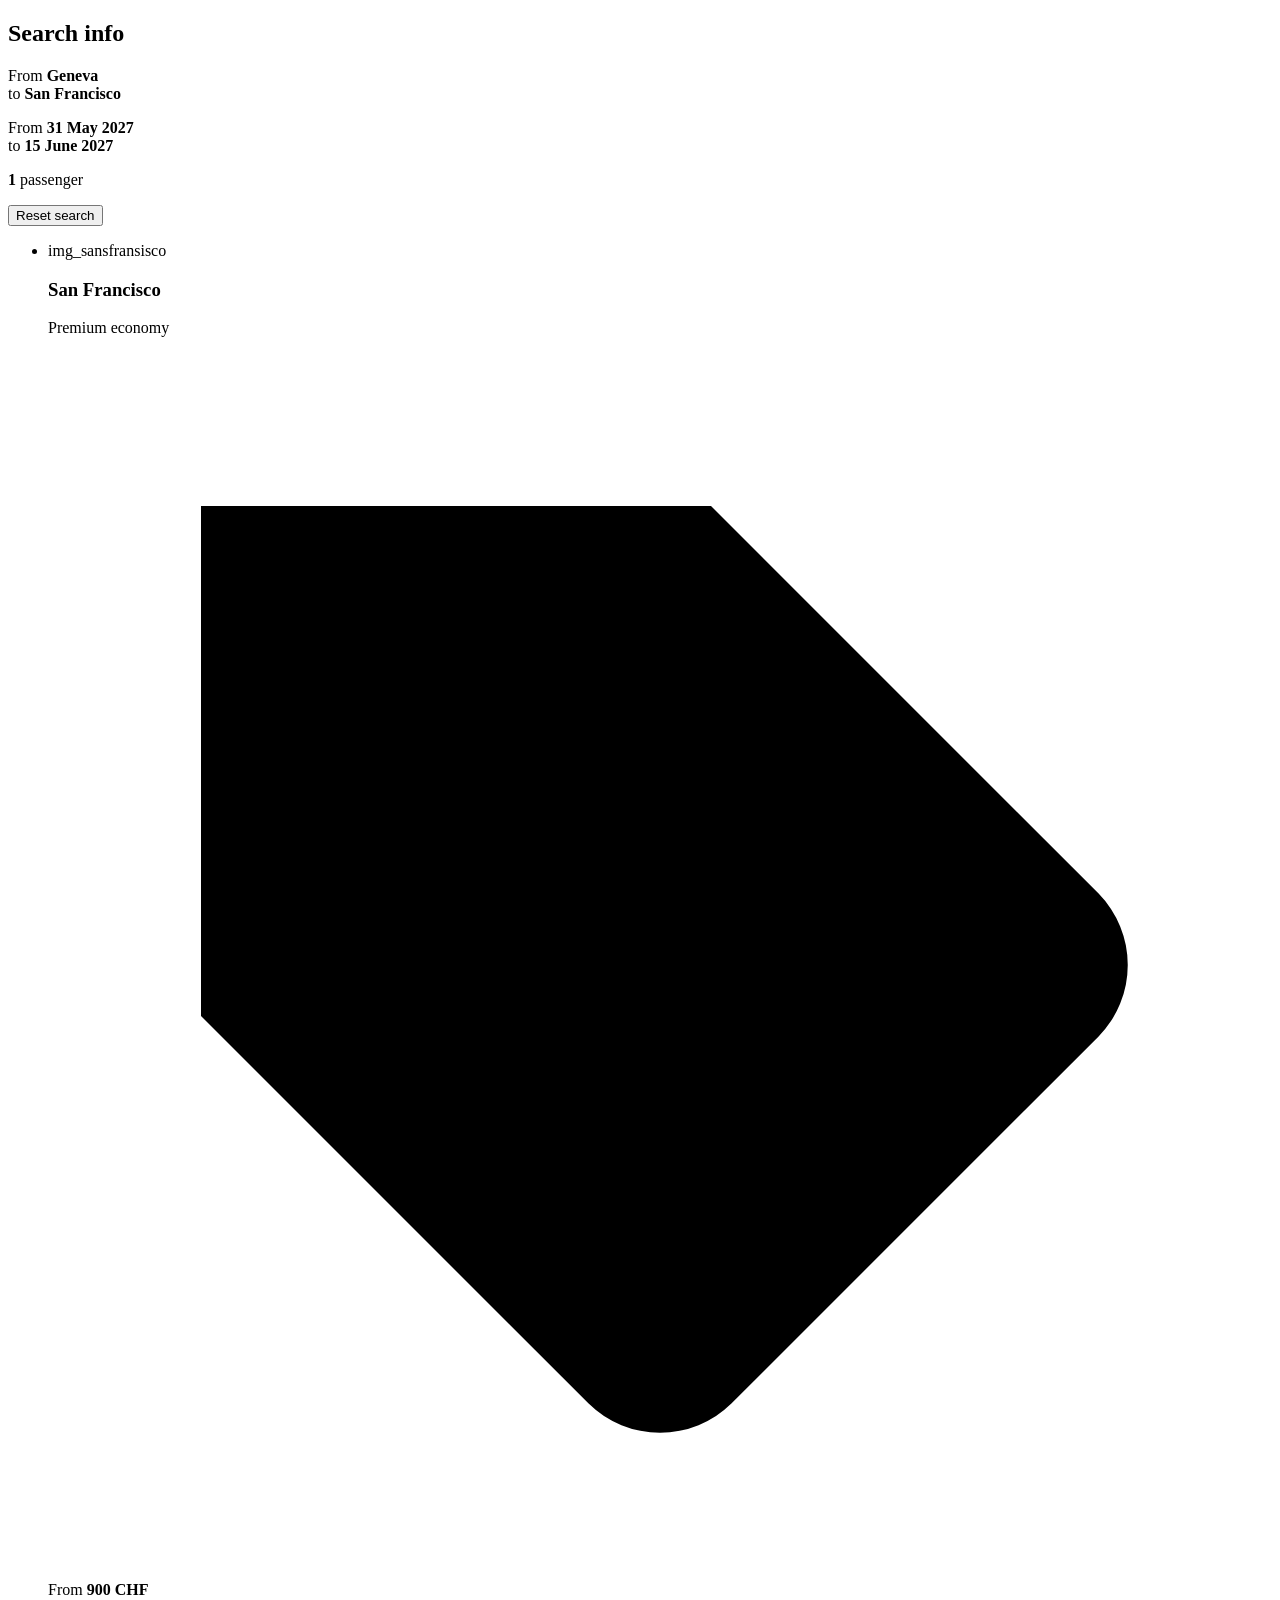
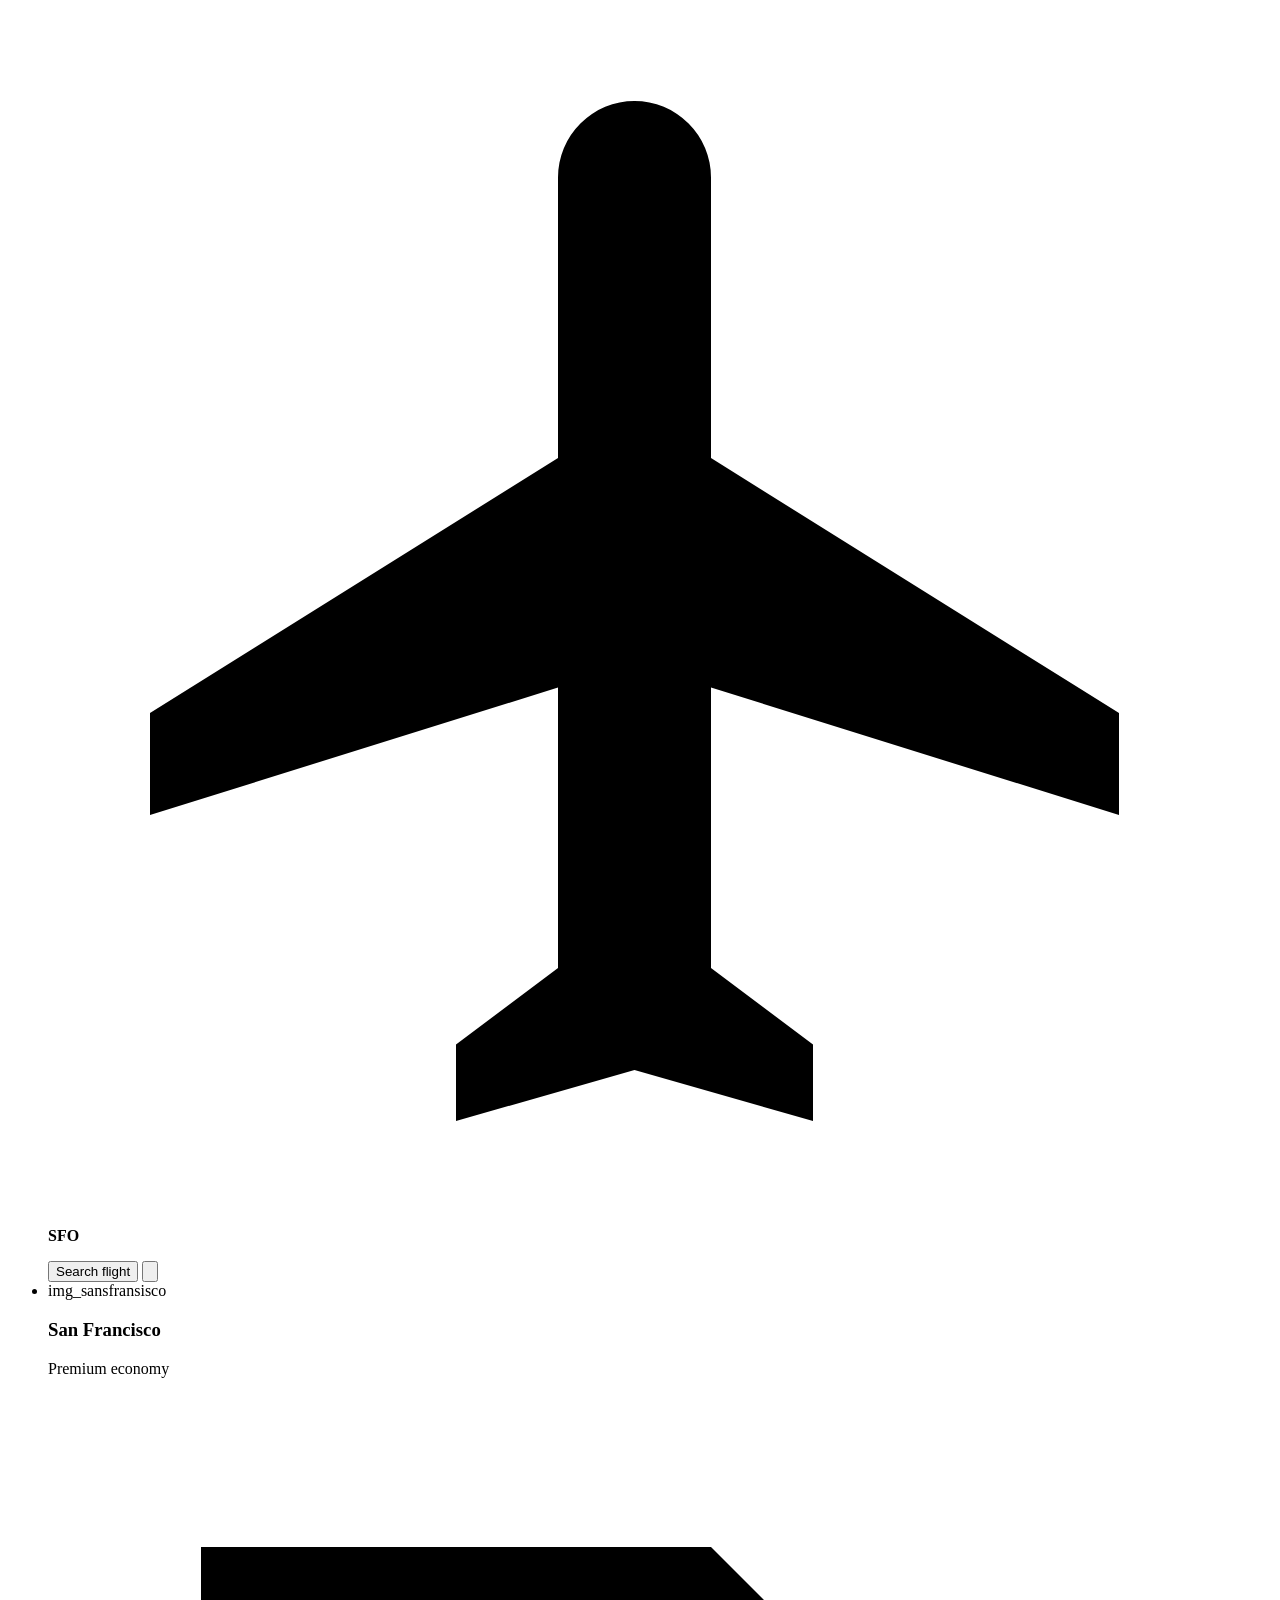
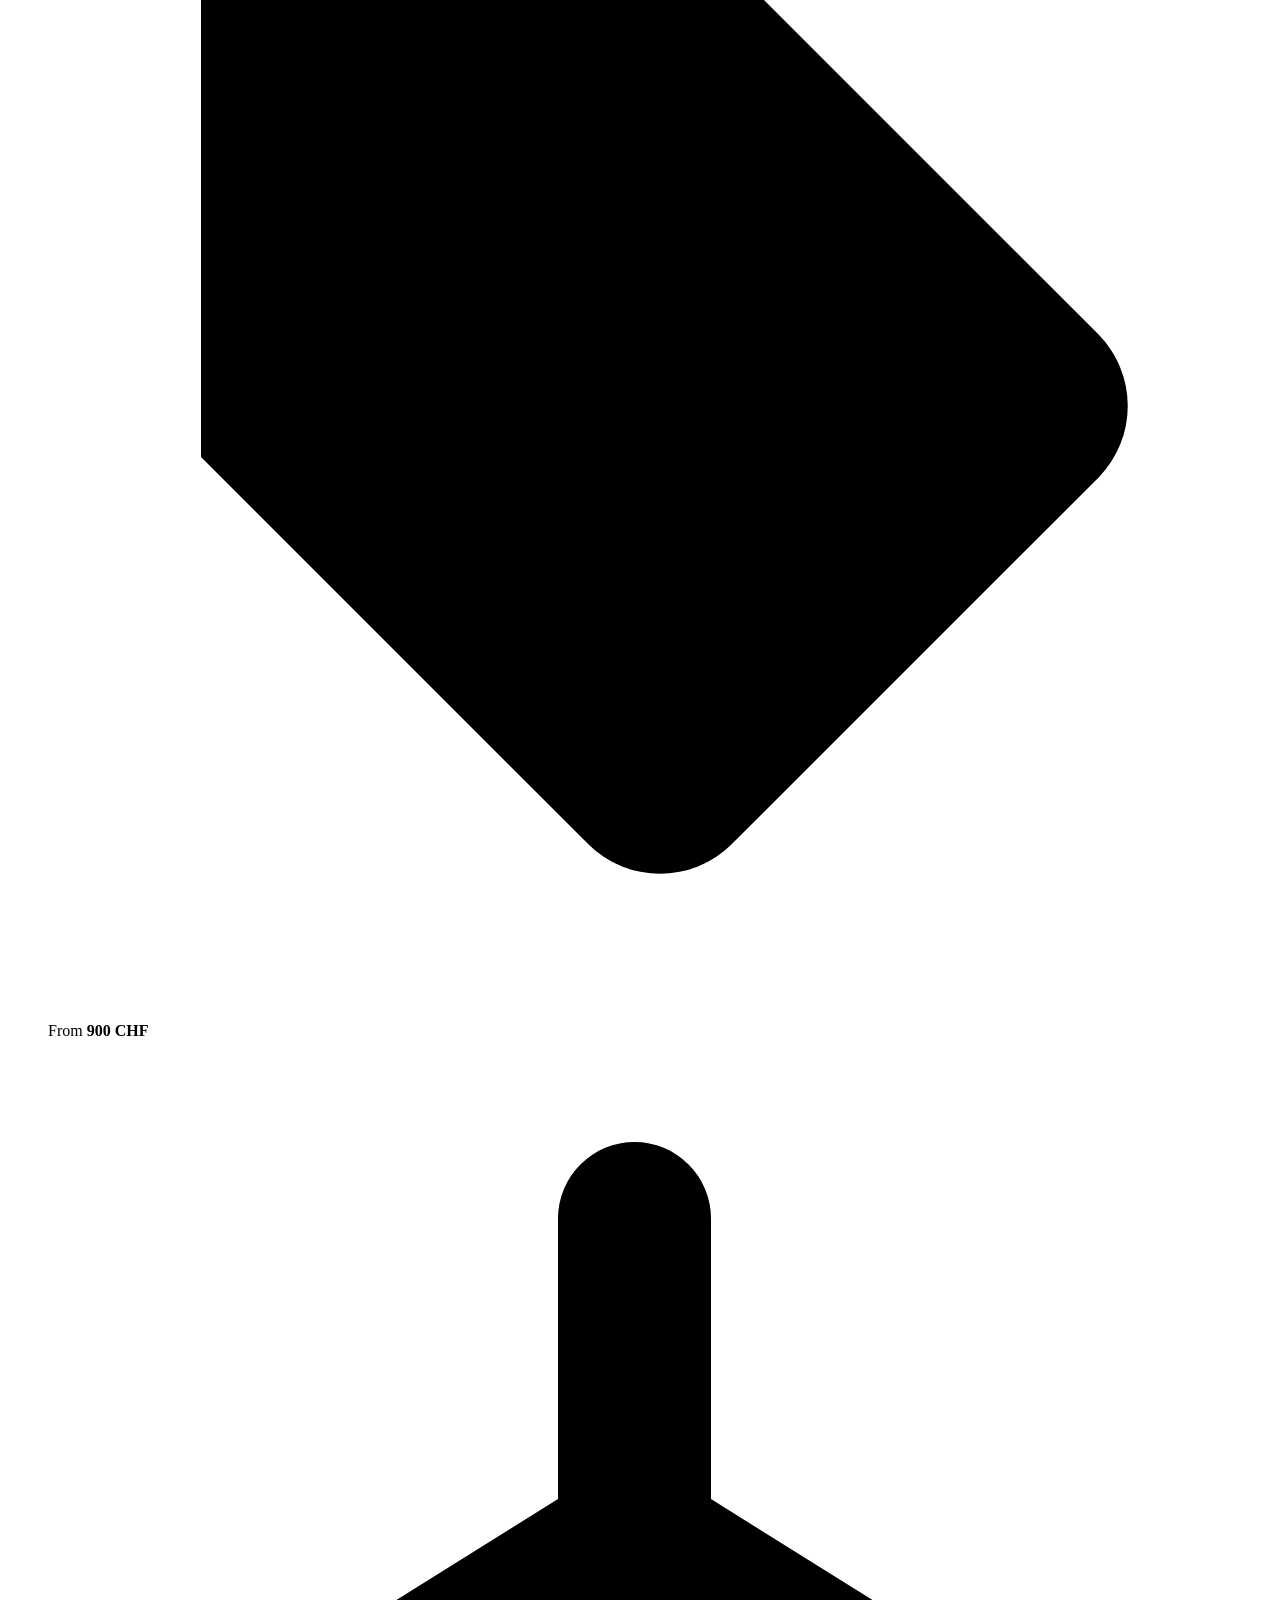
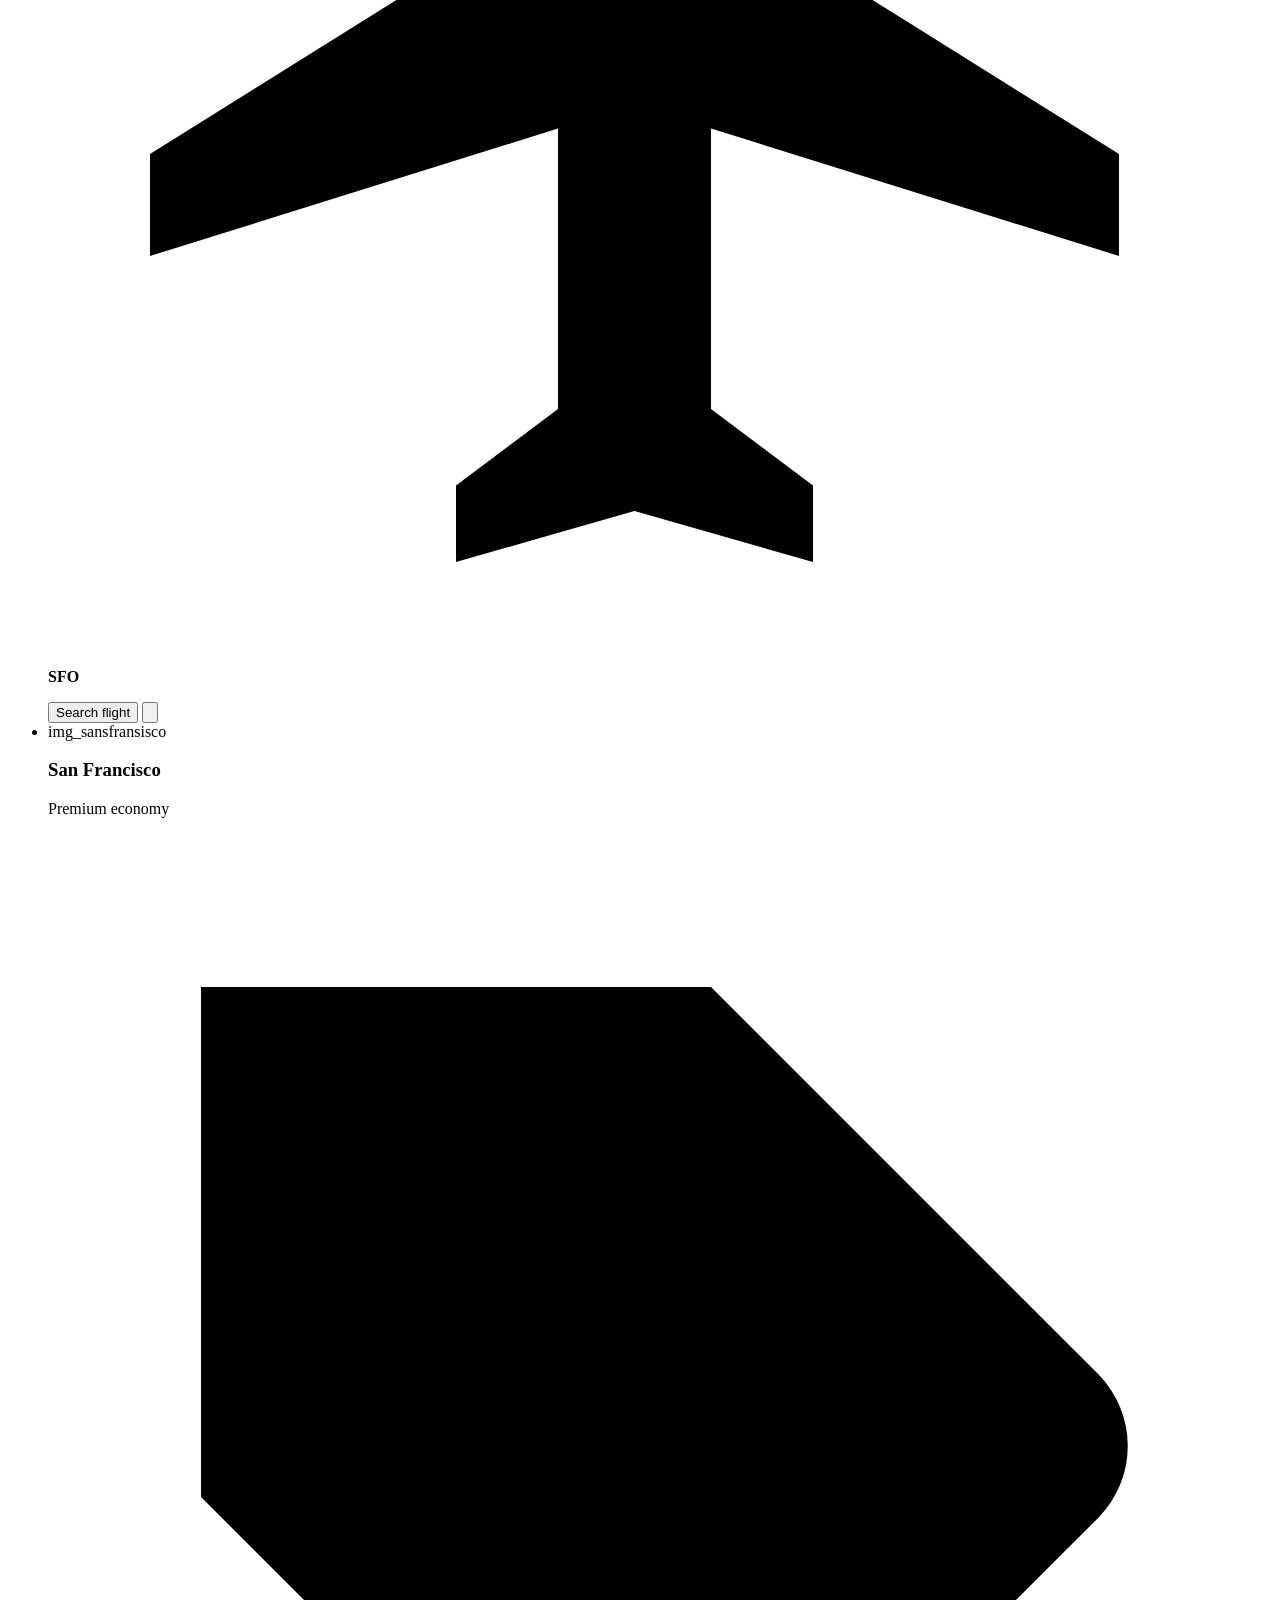
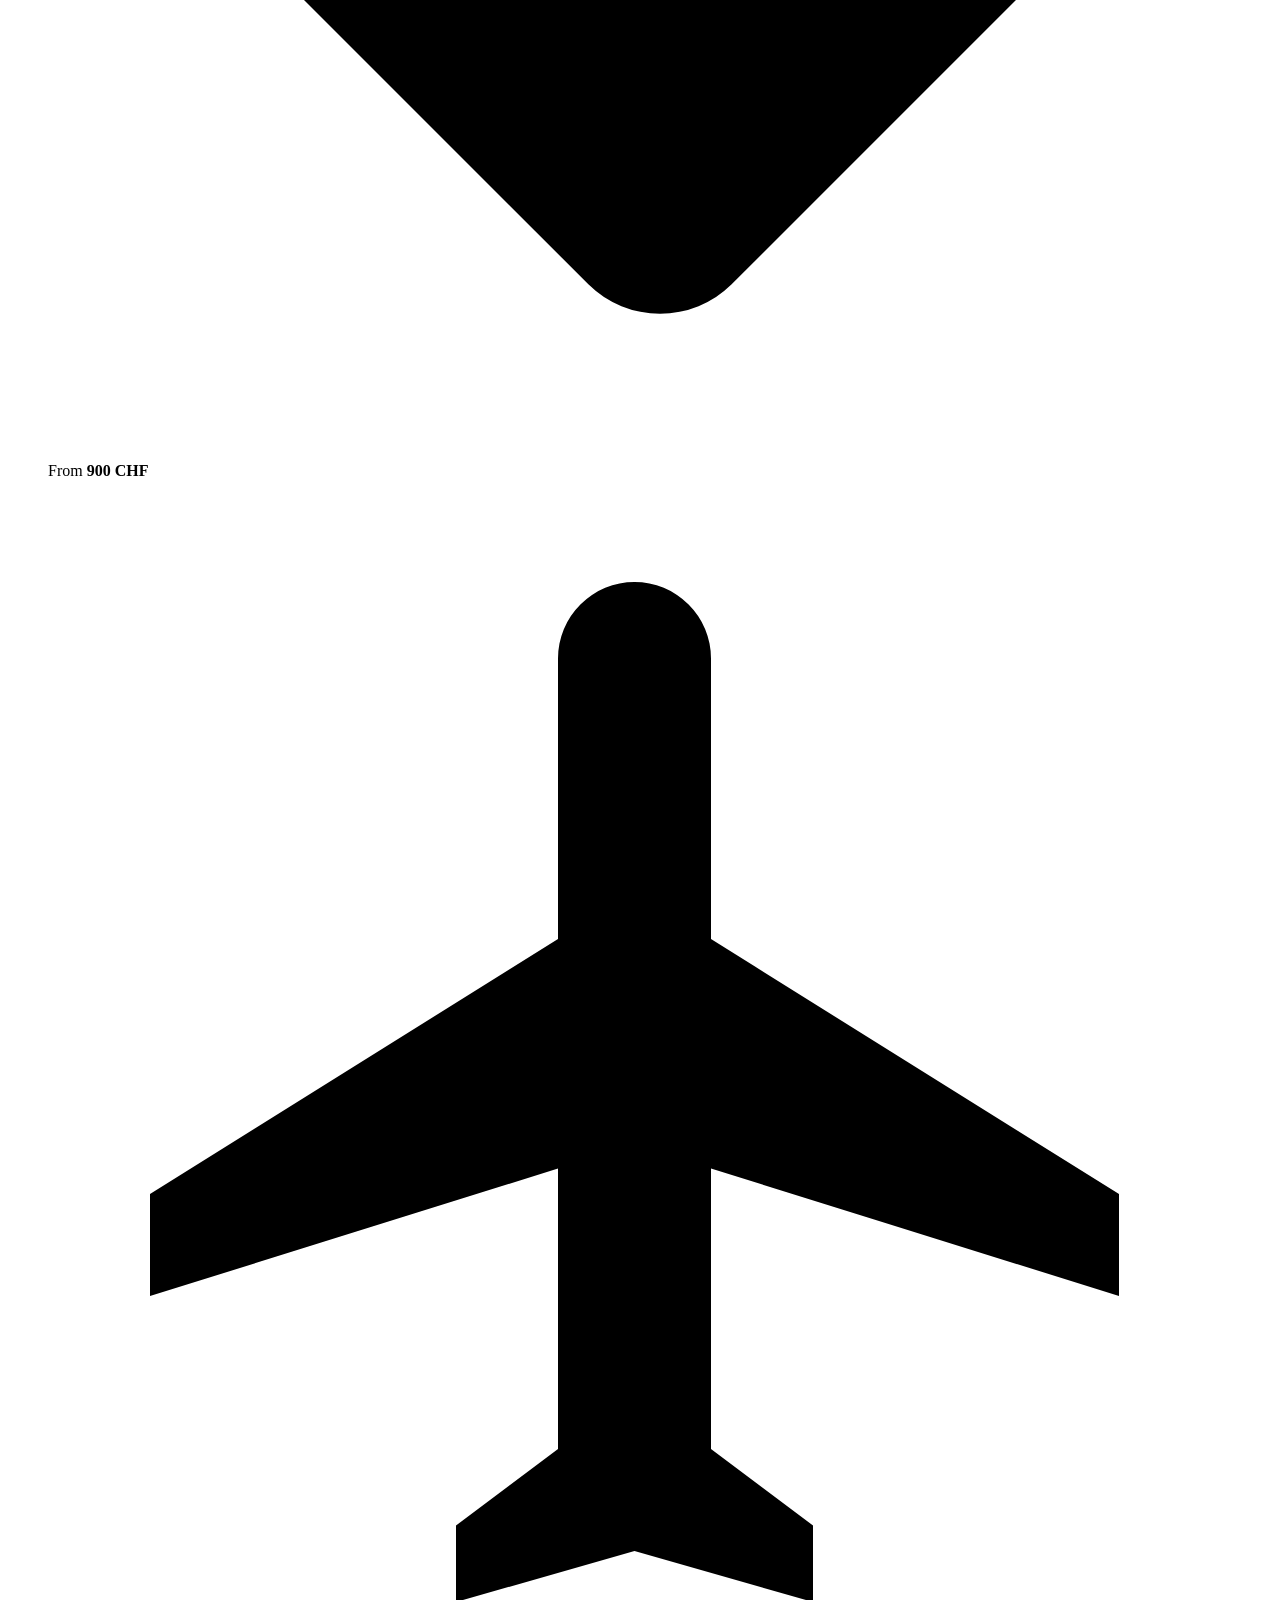
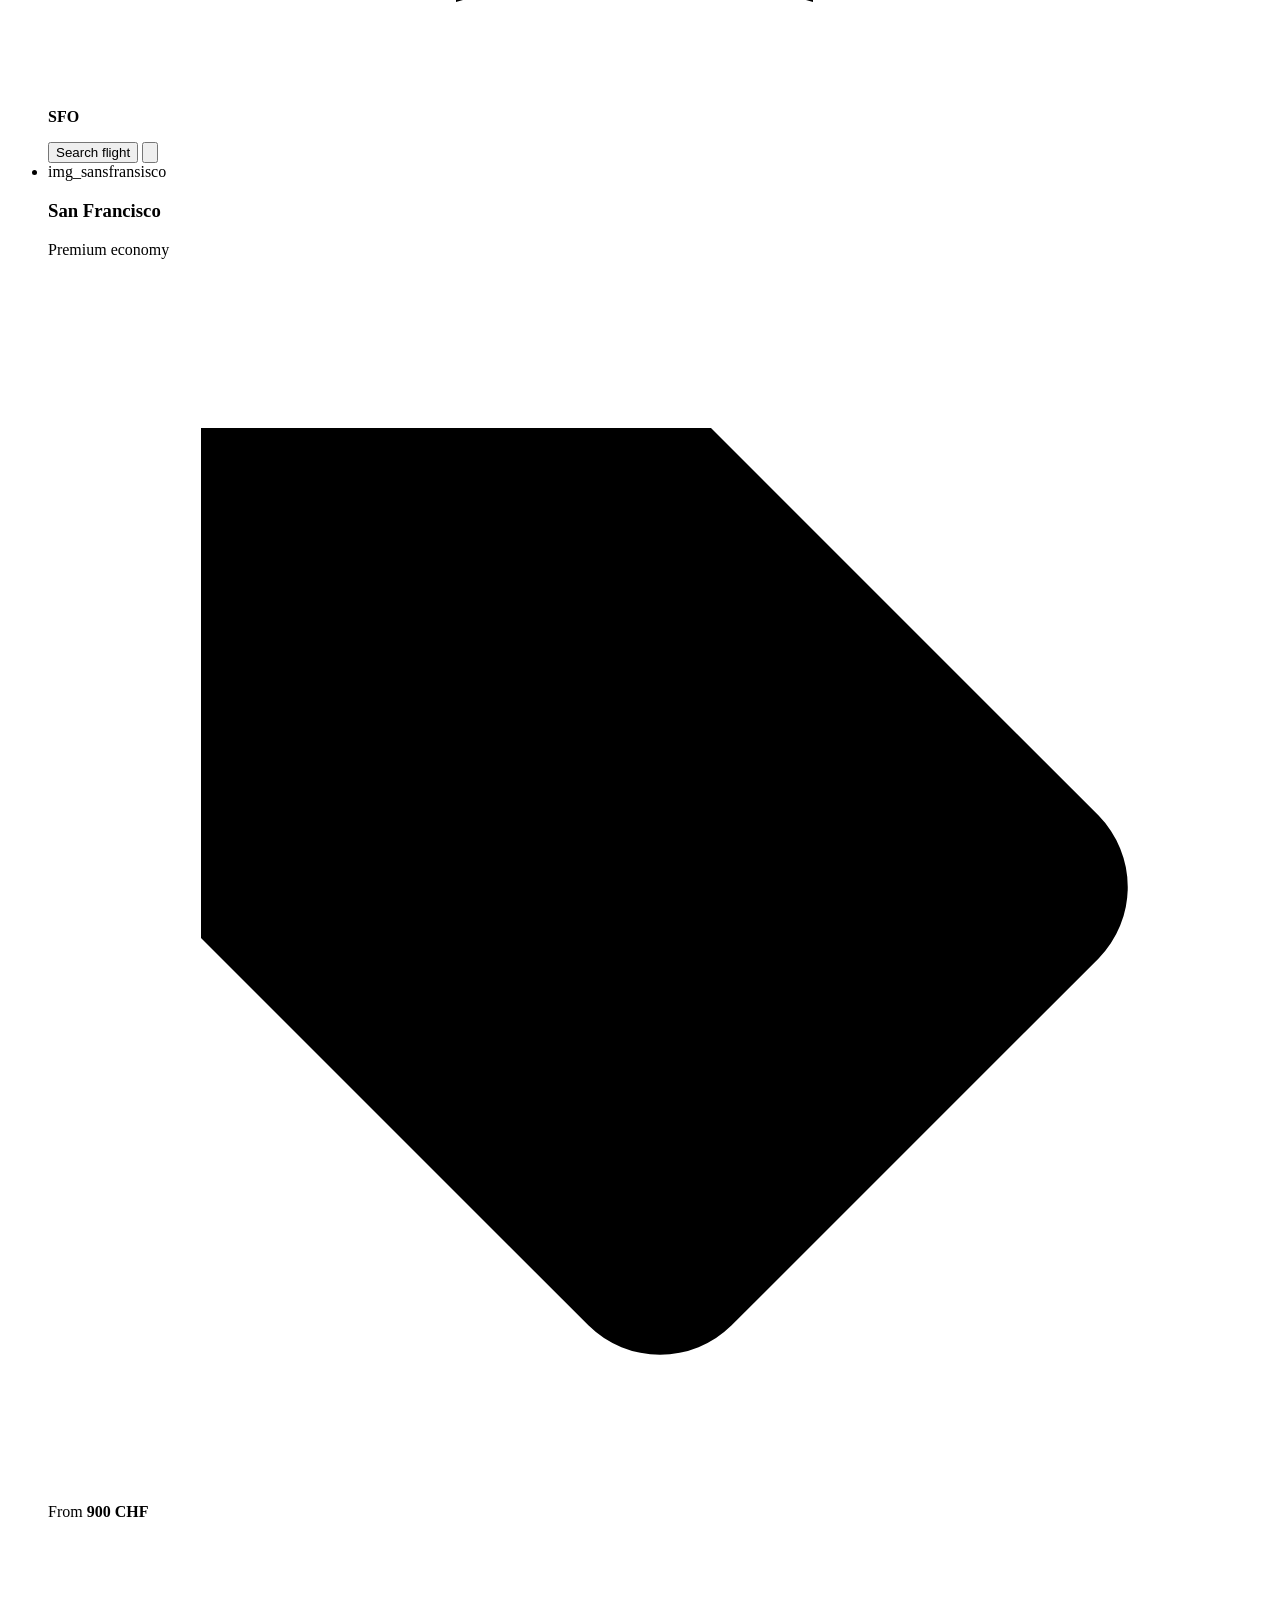
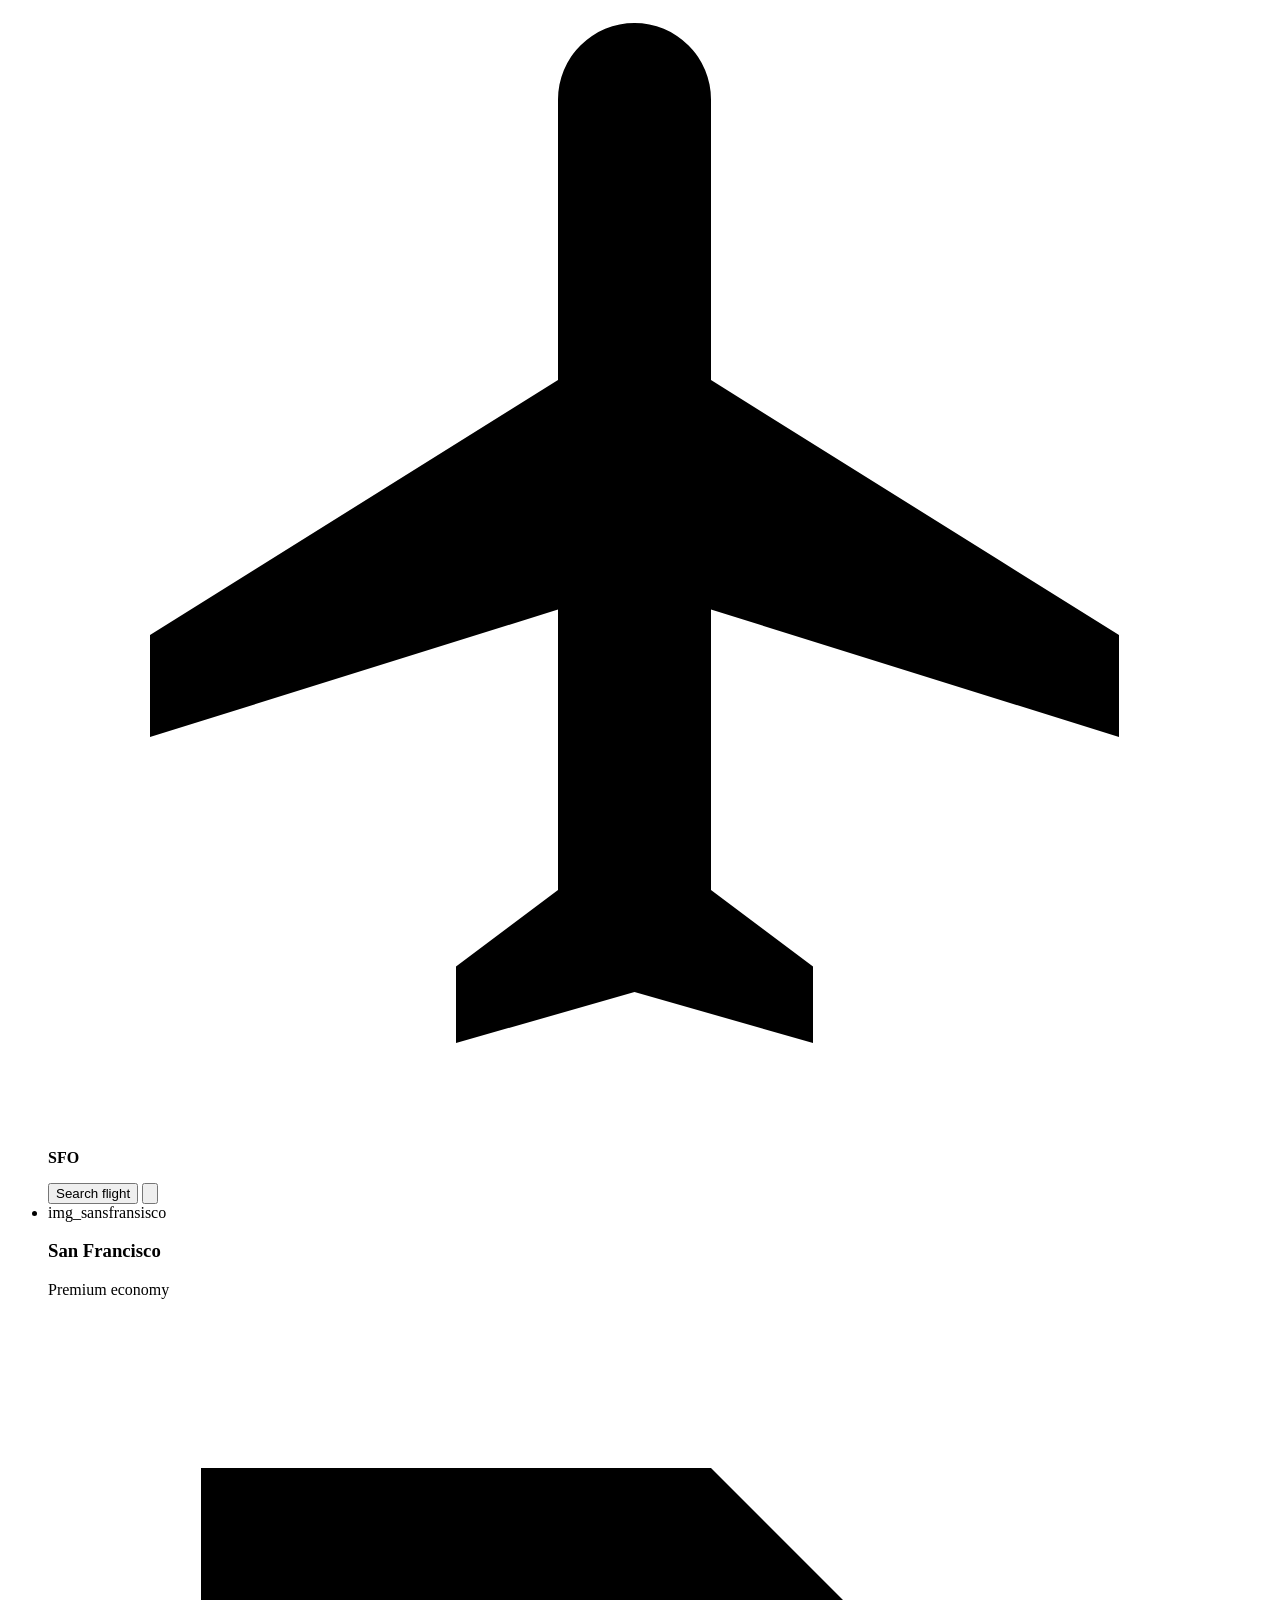
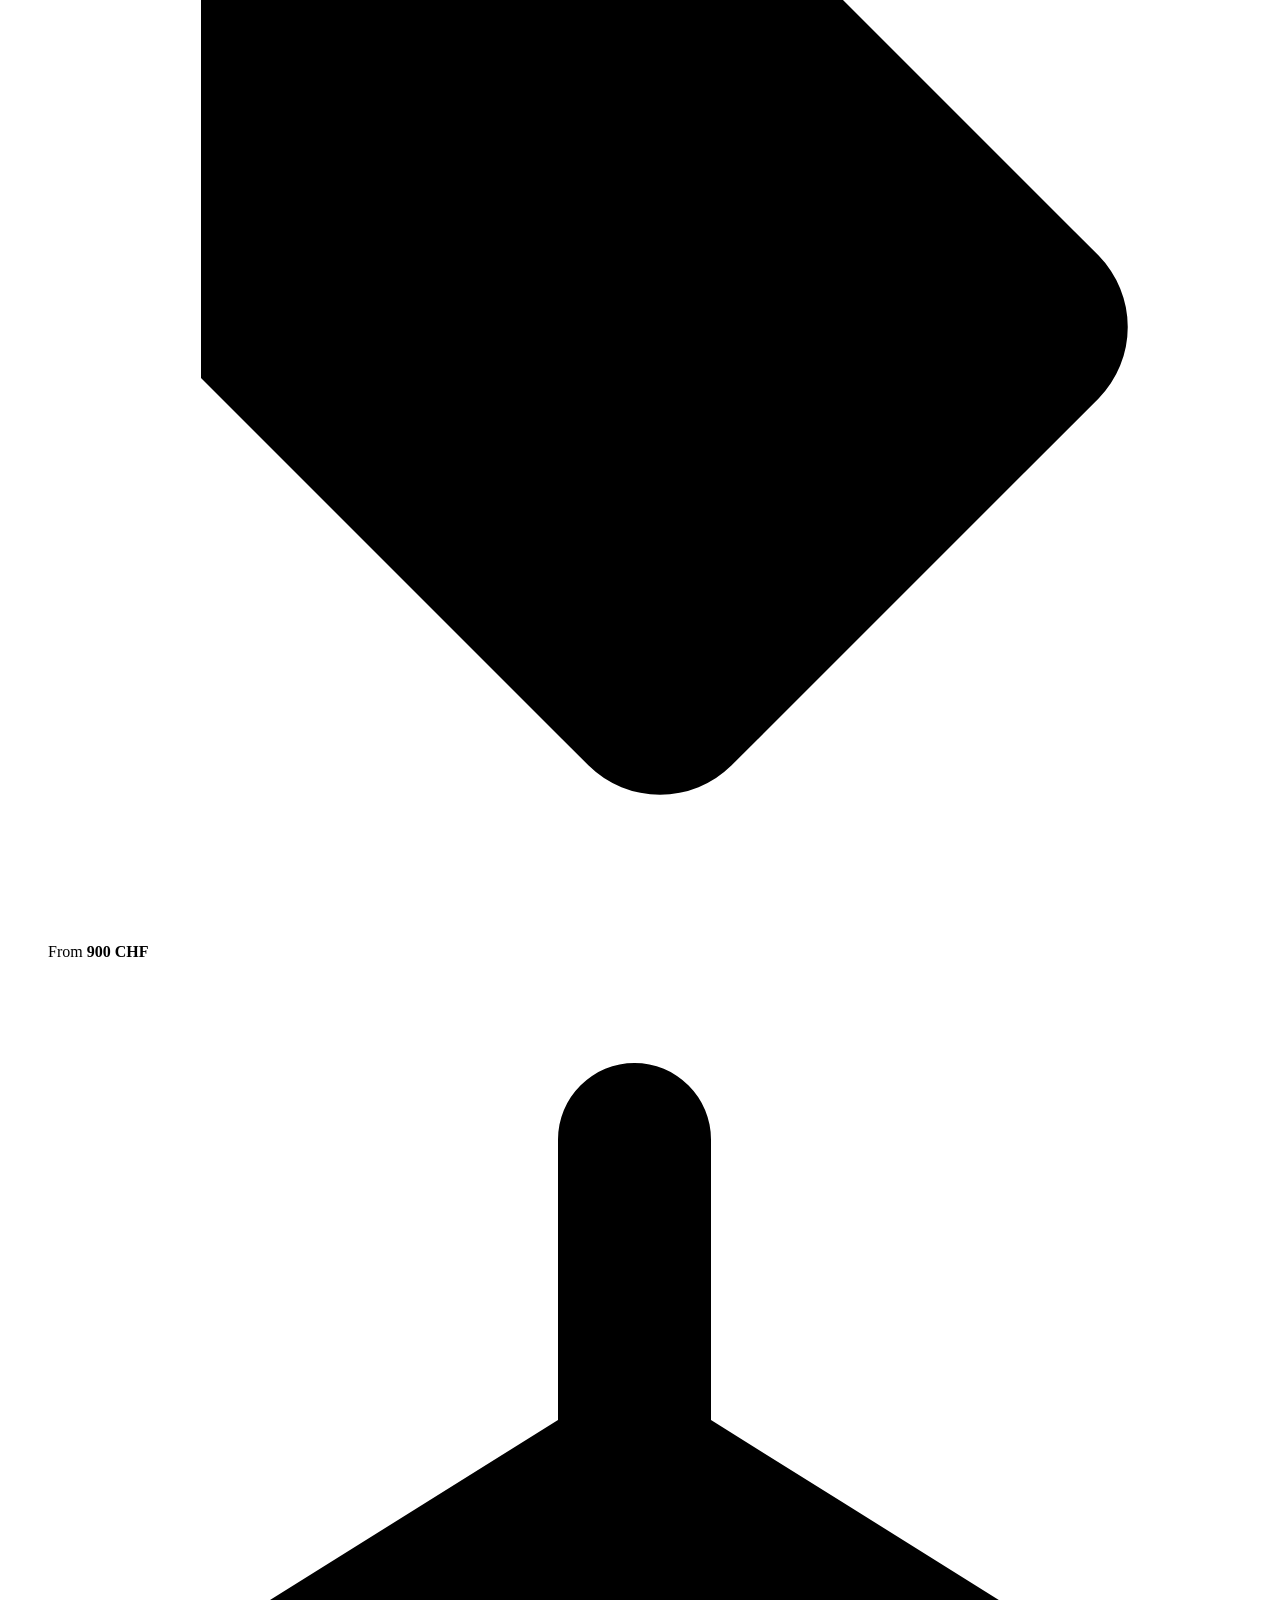
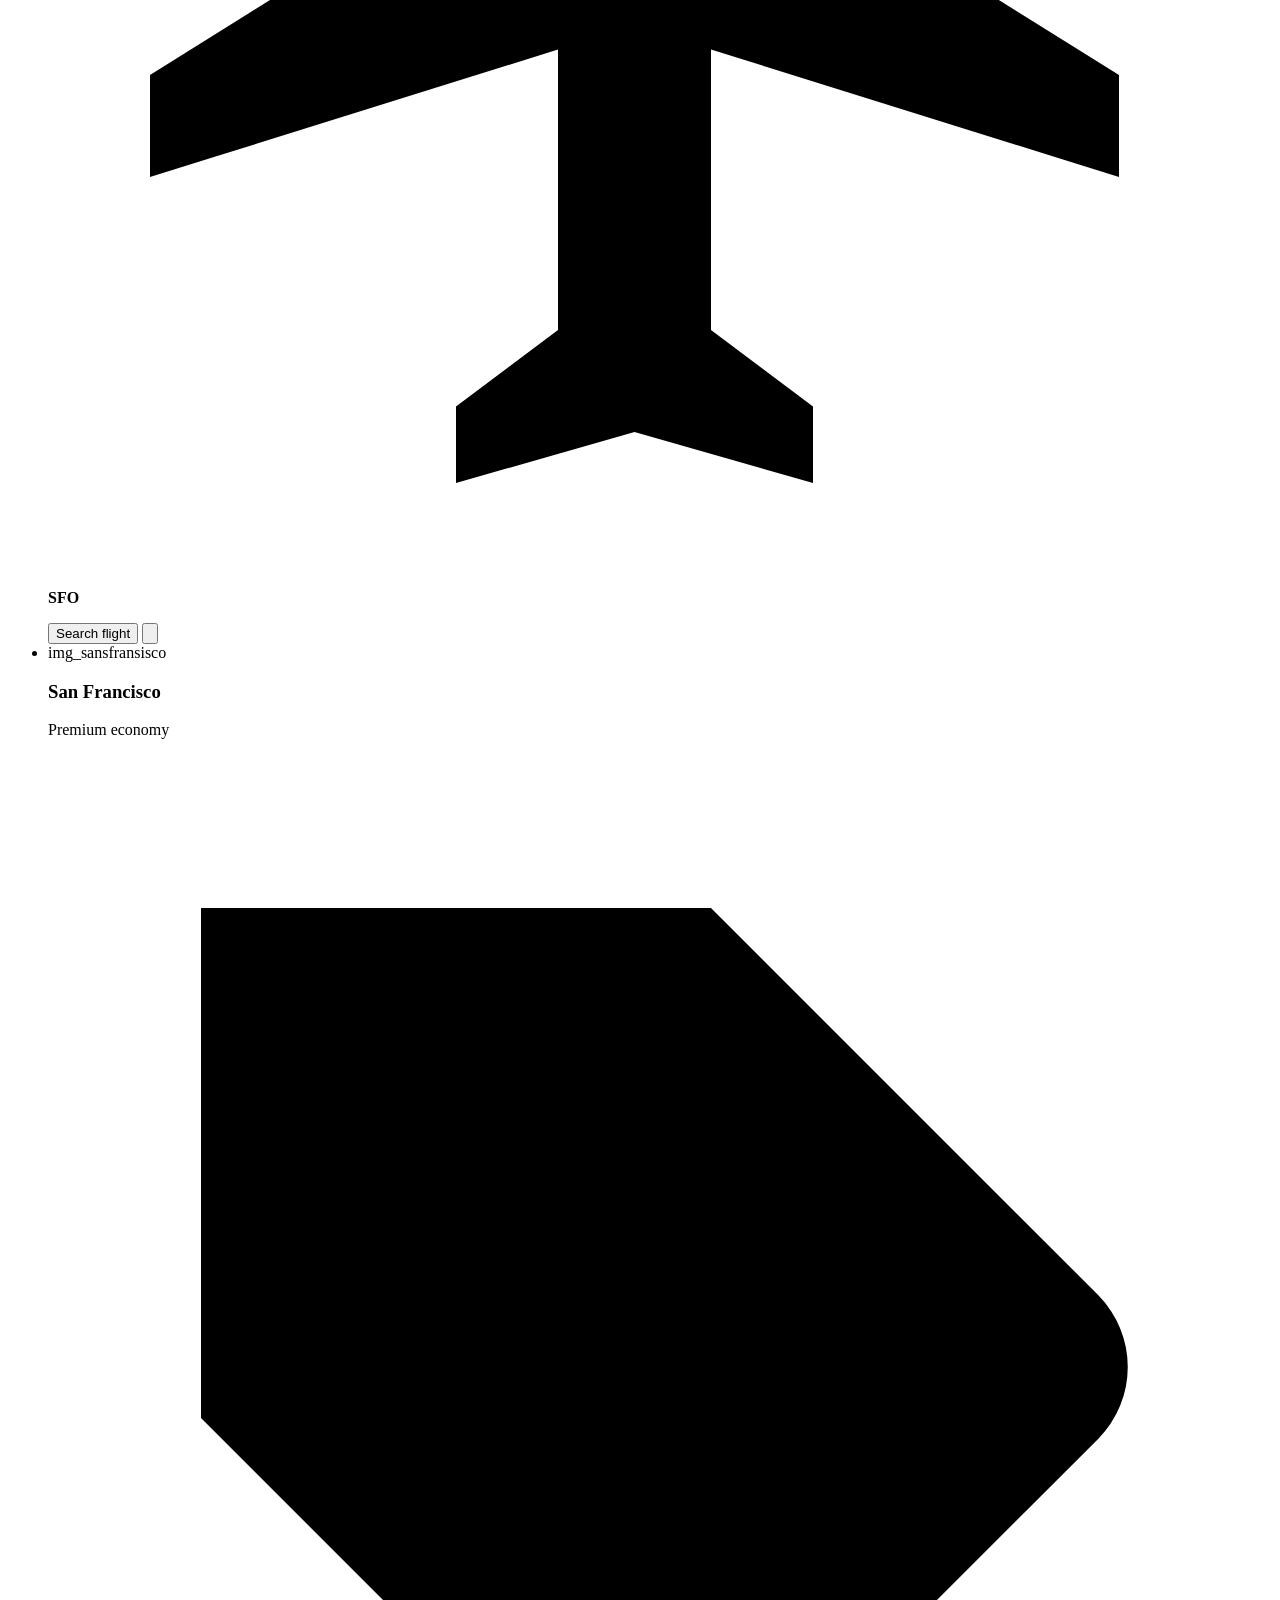
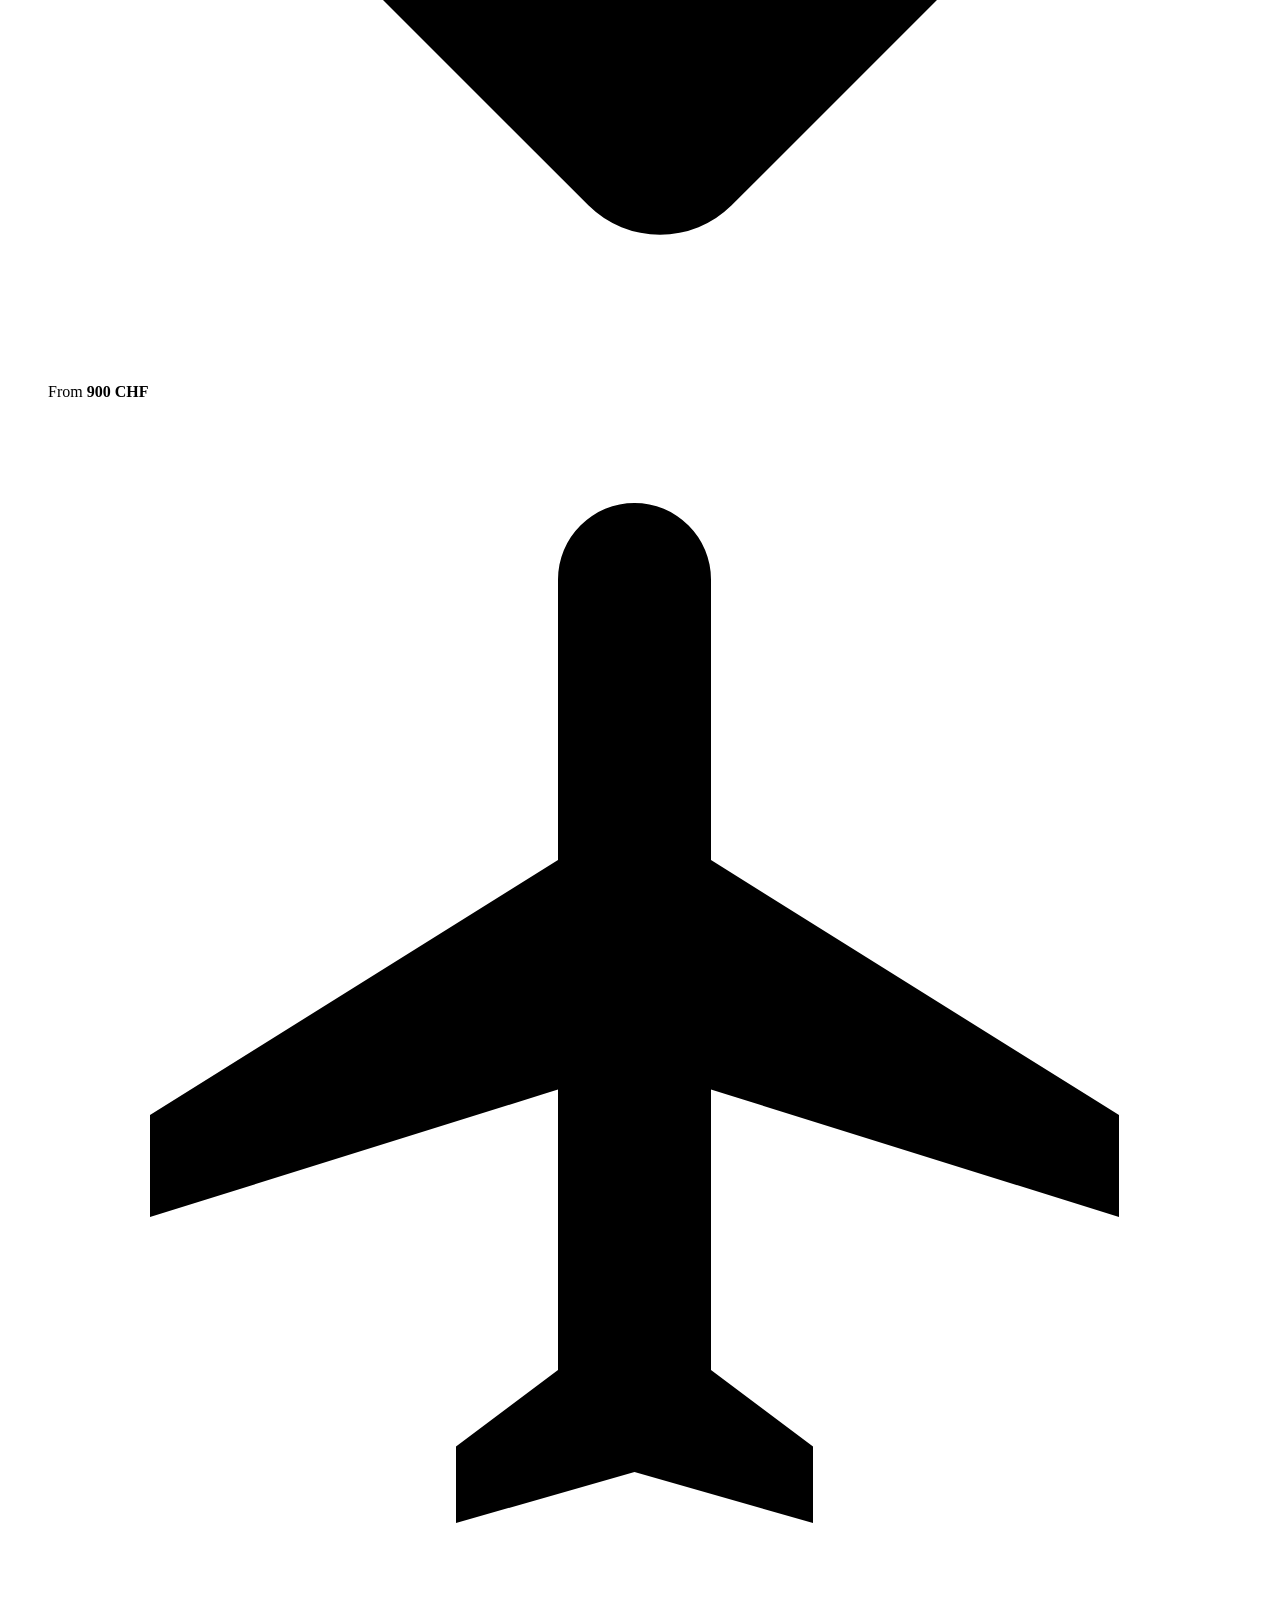
==== ex6/src/index.html @ d0d3dd3d "fin" ====
<!DOCTYPE html>
<html>
  <head>
    <meta charset="utf-8" />
    <meta name="viewport" content="width=device-width, initial-scale=1.0" />
    <title>Flight results</title>
    <link rel="preconnect" href="https://fonts.googleapis.com">
    <link rel="preconnect" href="https://fonts.gstatic.com" crossorigin>
    <link href="https://fonts.googleapis.com/css2?family=Montserrat:wght@300;400;600&display=swap" rel="stylesheet">
    <link rel="stylesheet" href="scss/main.scss" />
  </head>
  <body>
    <div class="page">
 
    <!-- Search info : titre de niveau 2, sticky -->
    <aside class="search-info">
      <h2 class="search-info__title">Search info</h2>
      <p class="search-info__text">From <strong>Geneva</strong><br>to <strong>San Francisco</strong></p>
      <p class="search-info__text">From <strong>31 May 2027</strong><br>to <strong>15 June 2027</strong></p>
      <p class="search-info__text"><strong>1</strong> passenger</p>
      <button class="btn btn--primary btn--small" type="button">Reset search</button>
    </aside>
 
    <!-- Résultats -->
    <main class="results">
      <ul class="grid">
      <li class="card">
        <div class="card__img img_sansfransisco" role="img" aria-label="San Francisco">img_sansfransisco</div>
        <h3 class="card__title">San Francisco</h3>
        <p class="card__class">Premium economy</p>
        <p class="card__meta">
          <span class="card__info">
            <svg class="icon" viewBox="0 0 24 24" aria-hidden="true"><path d="M20.6 13.4l-7.2 7.2a2 2 0 0 1-2.8 0L3 13V3h10l7.6 7.6a2 2 0 0 1 0 2.8z"/><circle cx="7.5" cy="7.5" r="1"/></svg>
            From <strong>900 CHF</strong>
          </span>
          <span class="card__info">
            <svg class="icon" viewBox="0 0 24 24" aria-hidden="true"><path d="M21 16v-2l-8-5V3.5a1.5 1.5 0 0 0-3 0V9l-8 5v2l8-2.5V19l-2 1.5V22l3.5-1 3.5 1v-1.5L13 19v-5.5z"/></svg>
            <strong>SFO</strong>
          </span>
        </p>
        <div class="card__actions">
          <button class="btn btn--primary btn--small card__cta" type="button">Search flight</button>
          <button class="card__fav" type="button" aria-label="Add to favorites">
            <svg class="icon" viewBox="0 0 24 24" aria-hidden="true"><path d="M12 21s-7-4.4-9.3-9A5.3 5.3 0 0 1 12 6a5.3 5.3 0 0 1 9.3 6C19 16.6 12 21 12 21z"/></svg>
          </button>
        </div>
      </li>
      <li class="card">
        <div class="card__img img_sansfransisco" role="img" aria-label="San Francisco">img_sansfransisco</div>
        <h3 class="card__title">San Francisco</h3>
        <p class="card__class">Premium economy</p>
        <p class="card__meta">
          <span class="card__info">
            <svg class="icon" viewBox="0 0 24 24" aria-hidden="true"><path d="M20.6 13.4l-7.2 7.2a2 2 0 0 1-2.8 0L3 13V3h10l7.6 7.6a2 2 0 0 1 0 2.8z"/><circle cx="7.5" cy="7.5" r="1"/></svg>
            From <strong>900 CHF</strong>
          </span>
          <span class="card__info">
            <svg class="icon" viewBox="0 0 24 24" aria-hidden="true"><path d="M21 16v-2l-8-5V3.5a1.5 1.5 0 0 0-3 0V9l-8 5v2l8-2.5V19l-2 1.5V22l3.5-1 3.5 1v-1.5L13 19v-5.5z"/></svg>
            <strong>SFO</strong>
          </span>
        </p>
        <div class="card__actions">
          <button class="btn btn--primary btn--small card__cta" type="button">Search flight</button>
          <button class="card__fav" type="button" aria-label="Add to favorites">
            <svg class="icon" viewBox="0 0 24 24" aria-hidden="true"><path d="M12 21s-7-4.4-9.3-9A5.3 5.3 0 0 1 12 6a5.3 5.3 0 0 1 9.3 6C19 16.6 12 21 12 21z"/></svg>
          </button>
        </div>
      </li>
      <li class="card">
        <div class="card__img img_sansfransisco" role="img" aria-label="San Francisco">img_sansfransisco</div>
        <h3 class="card__title">San Francisco</h3>
        <p class="card__class">Premium economy</p>
        <p class="card__meta">
          <span class="card__info">
            <svg class="icon" viewBox="0 0 24 24" aria-hidden="true"><path d="M20.6 13.4l-7.2 7.2a2 2 0 0 1-2.8 0L3 13V3h10l7.6 7.6a2 2 0 0 1 0 2.8z"/><circle cx="7.5" cy="7.5" r="1"/></svg>
            From <strong>900 CHF</strong>
          </span>
          <span class="card__info">
            <svg class="icon" viewBox="0 0 24 24" aria-hidden="true"><path d="M21 16v-2l-8-5V3.5a1.5 1.5 0 0 0-3 0V9l-8 5v2l8-2.5V19l-2 1.5V22l3.5-1 3.5 1v-1.5L13 19v-5.5z"/></svg>
            <strong>SFO</strong>
          </span>
        </p>
        <div class="card__actions">
          <button class="btn btn--primary btn--small card__cta" type="button">Search flight</button>
          <button class="card__fav" type="button" aria-label="Add to favorites">
            <svg class="icon" viewBox="0 0 24 24" aria-hidden="true"><path d="M12 21s-7-4.4-9.3-9A5.3 5.3 0 0 1 12 6a5.3 5.3 0 0 1 9.3 6C19 16.6 12 21 12 21z"/></svg>
          </button>
        </div>
      </li>
      <li class="card">
        <div class="card__img img_sansfransisco" role="img" aria-label="San Francisco">img_sansfransisco</div>
        <h3 class="card__title">San Francisco</h3>
        <p class="card__class">Premium economy</p>
        <p class="card__meta">
          <span class="card__info">
            <svg class="icon" viewBox="0 0 24 24" aria-hidden="true"><path d="M20.6 13.4l-7.2 7.2a2 2 0 0 1-2.8 0L3 13V3h10l7.6 7.6a2 2 0 0 1 0 2.8z"/><circle cx="7.5" cy="7.5" r="1"/></svg>
            From <strong>900 CHF</strong>
          </span>
          <span class="card__info">
            <svg class="icon" viewBox="0 0 24 24" aria-hidden="true"><path d="M21 16v-2l-8-5V3.5a1.5 1.5 0 0 0-3 0V9l-8 5v2l8-2.5V19l-2 1.5V22l3.5-1 3.5 1v-1.5L13 19v-5.5z"/></svg>
            <strong>SFO</strong>
          </span>
        </p>
        <div class="card__actions">
          <button class="btn btn--primary btn--small card__cta" type="button">Search flight</button>
          <button class="card__fav" type="button" aria-label="Add to favorites">
            <svg class="icon" viewBox="0 0 24 24" aria-hidden="true"><path d="M12 21s-7-4.4-9.3-9A5.3 5.3 0 0 1 12 6a5.3 5.3 0 0 1 9.3 6C19 16.6 12 21 12 21z"/></svg>
          </button>
        </div>
      </li>
      <li class="card">
        <div class="card__img img_sansfransisco" role="img" aria-label="San Francisco">img_sansfransisco</div>
        <h3 class="card__title">San Francisco</h3>
        <p class="card__class">Premium economy</p>
        <p class="card__meta">
          <span class="card__info">
            <svg class="icon" viewBox="0 0 24 24" aria-hidden="true"><path d="M20.6 13.4l-7.2 7.2a2 2 0 0 1-2.8 0L3 13V3h10l7.6 7.6a2 2 0 0 1 0 2.8z"/><circle cx="7.5" cy="7.5" r="1"/></svg>
            From <strong>900 CHF</strong>
          </span>
          <span class="card__info">
            <svg class="icon" viewBox="0 0 24 24" aria-hidden="true"><path d="M21 16v-2l-8-5V3.5a1.5 1.5 0 0 0-3 0V9l-8 5v2l8-2.5V19l-2 1.5V22l3.5-1 3.5 1v-1.5L13 19v-5.5z"/></svg>
            <strong>SFO</strong>
          </span>
        </p>
        <div class="card__actions">
          <button class="btn btn--primary btn--small card__cta" type="button">Search flight</button>
          <button class="card__fav" type="button" aria-label="Add to favorites">
            <svg class="icon" viewBox="0 0 24 24" aria-hidden="true"><path d="M12 21s-7-4.4-9.3-9A5.3 5.3 0 0 1 12 6a5.3 5.3 0 0 1 9.3 6C19 16.6 12 21 12 21z"/></svg>
          </button>
        </div>
      </li>
      <li class="card">
        <div class="card__img img_sansfransisco" role="img" aria-label="San Francisco">img_sansfransisco</div>
        <h3 class="card__title">San Francisco</h3>
        <p class="card__class">Premium economy</p>
        <p class="card__meta">
          <span class="card__info">
            <svg class="icon" viewBox="0 0 24 24" aria-hidden="true"><path d="M20.6 13.4l-7.2 7.2a2 2 0 0 1-2.8 0L3 13V3h10l7.6 7.6a2 2 0 0 1 0 2.8z"/><circle cx="7.5" cy="7.5" r="1"/></svg>
            From <strong>900 CHF</strong>
          </span>
          <span class="card__info">
            <svg class="icon" viewBox="0 0 24 24" aria-hidden="true"><path d="M21 16v-2l-8-5V3.5a1.5 1.5 0 0 0-3 0V9l-8 5v2l8-2.5V19l-2 1.5V22l3.5-1 3.5 1v-1.5L13 19v-5.5z"/></svg>
            <strong>SFO</strong>
          </span>
        </p>
        <div class="card__actions">
          <button class="btn btn--primary btn--small card__cta" type="button">Search flight</button>
          <button class="card__fav" type="button" aria-label="Add to favorites">
            <svg class="icon" viewBox="0 0 24 24" aria-hidden="true"><path d="M12 21s-7-4.4-9.3-9A5.3 5.3 0 0 1 12 6a5.3 5.3 0 0 1 9.3 6C19 16.6 12 21 12 21z"/></svg>
          </button>
        </div>
      </li>
      <li class="card">
        <div class="card__img img_sansfransisco" role="img" aria-label="San Francisco">img_sansfransisco</div>
        <h3 class="card__title">San Francisco</h3>
        <p class="card__class">Premium economy</p>
        <p class="card__meta">
          <span class="card__info">
            <svg class="icon" viewBox="0 0 24 24" aria-hidden="true"><path d="M20.6 13.4l-7.2 7.2a2 2 0 0 1-2.8 0L3 13V3h10l7.6 7.6a2 2 0 0 1 0 2.8z"/><circle cx="7.5" cy="7.5" r="1"/></svg>
            From <strong>900 CHF</strong>
          </span>
          <span class="card__info">
            <svg class="icon" viewBox="0 0 24 24" aria-hidden="true"><path d="M21 16v-2l-8-5V3.5a1.5 1.5 0 0 0-3 0V9l-8 5v2l8-2.5V19l-2 1.5V22l3.5-1 3.5 1v-1.5L13 19v-5.5z"/></svg>
            <strong>SFO</strong>
          </span>
        </p>
        <div class="card__actions">
          <button class="btn btn--primary btn--small card__cta" type="button">Search flight</button>
          <button class="card__fav" type="button" aria-label="Add to favorites">
            <svg class="icon" viewBox="0 0 24 24" aria-hidden="true"><path d="M12 21s-7-4.4-9.3-9A5.3 5.3 0 0 1 12 6a5.3 5.3 0 0 1 9.3 6C19 16.6 12 21 12 21z"/></svg>
          </button>
        </div>
      </li>
      <li class="card">
        <div class="card__img img_sansfransisco" role="img" aria-label="San Francisco">img_sansfransisco</div>
        <h3 class="card__title">San Francisco</h3>
        <p class="card__class">Premium economy</p>
        <p class="card__meta">
          <span class="card__info">
            <svg class="icon" viewBox="0 0 24 24" aria-hidden="true"><path d="M20.6 13.4l-7.2 7.2a2 2 0 0 1-2.8 0L3 13V3h10l7.6 7.6a2 2 0 0 1 0 2.8z"/><circle cx="7.5" cy="7.5" r="1"/></svg>
            From <strong>900 CHF</strong>
          </span>
          <span class="card__info">
            <svg class="icon" viewBox="0 0 24 24" aria-hidden="true"><path d="M21 16v-2l-8-5V3.5a1.5 1.5 0 0 0-3 0V9l-8 5v2l8-2.5V19l-2 1.5V22l3.5-1 3.5 1v-1.5L13 19v-5.5z"/></svg>
            <strong>SFO</strong>
          </span>
        </p>
        <div class="card__actions">
          <button class="btn btn--primary btn--small card__cta" type="button">Search flight</button>
          <button class="card__fav" type="button" aria-label="Add to favorites">
            <svg class="icon" viewBox="0 0 24 24" aria-hidden="true"><path d="M12 21s-7-4.4-9.3-9A5.3 5.3 0 0 1 12 6a5.3 5.3 0 0 1 9.3 6C19 16.6 12 21 12 21z"/></svg>
          </button>
        </div>
      </li>
      <li class="card">
        <div class="card__img img_sansfransisco" role="img" aria-label="San Francisco">img_sansfransisco</div>
        <h3 class="card__title">San Francisco</h3>
        <p class="card__class">Premium economy</p>
        <p class="card__meta">
          <span class="card__info">
            <svg class="icon" viewBox="0 0 24 24" aria-hidden="true"><path d="M20.6 13.4l-7.2 7.2a2 2 0 0 1-2.8 0L3 13V3h10l7.6 7.6a2 2 0 0 1 0 2.8z"/><circle cx="7.5" cy="7.5" r="1"/></svg>
            From <strong>900 CHF</strong>
          </span>
          <span class="card__info">
            <svg class="icon" viewBox="0 0 24 24" aria-hidden="true"><path d="M21 16v-2l-8-5V3.5a1.5 1.5 0 0 0-3 0V9l-8 5v2l8-2.5V19l-2 1.5V22l3.5-1 3.5 1v-1.5L13 19v-5.5z"/></svg>
            <strong>SFO</strong>
          </span>
        </p>
        <div class="card__actions">
          <button class="btn btn--primary btn--small card__cta" type="button">Search flight</button>
          <button class="card__fav" type="button" aria-label="Add to favorites">
            <svg class="icon" viewBox="0 0 24 24" aria-hidden="true"><path d="M12 21s-7-4.4-9.3-9A5.3 5.3 0 0 1 12 6a5.3 5.3 0 0 1 9.3 6C19 16.6 12 21 12 21z"/></svg>
          </button>
        </div>
      </li>
      </ul>
      <button class="btn btn--primary" type="button">See more results</button>
    </main>
 
  </div>

    <script src="js/main.js" type="module"></script>
  </body>
</html>
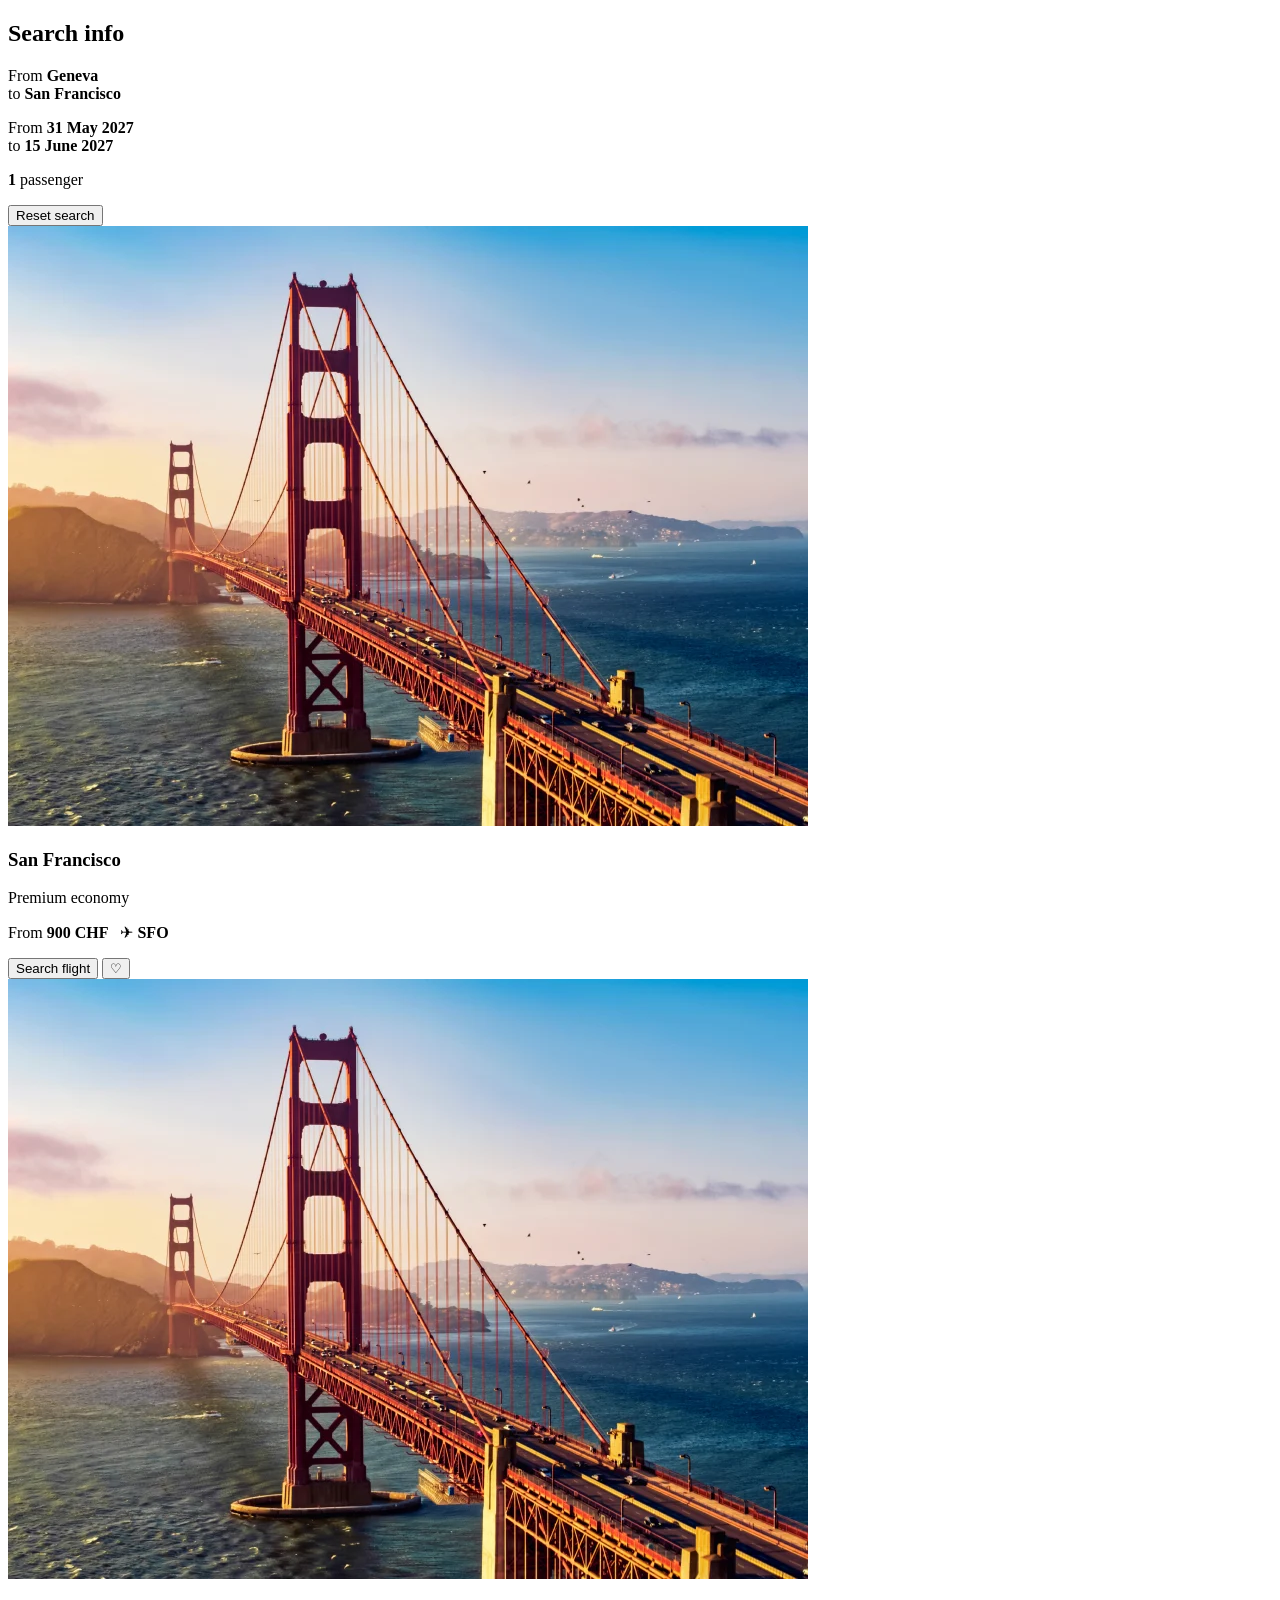
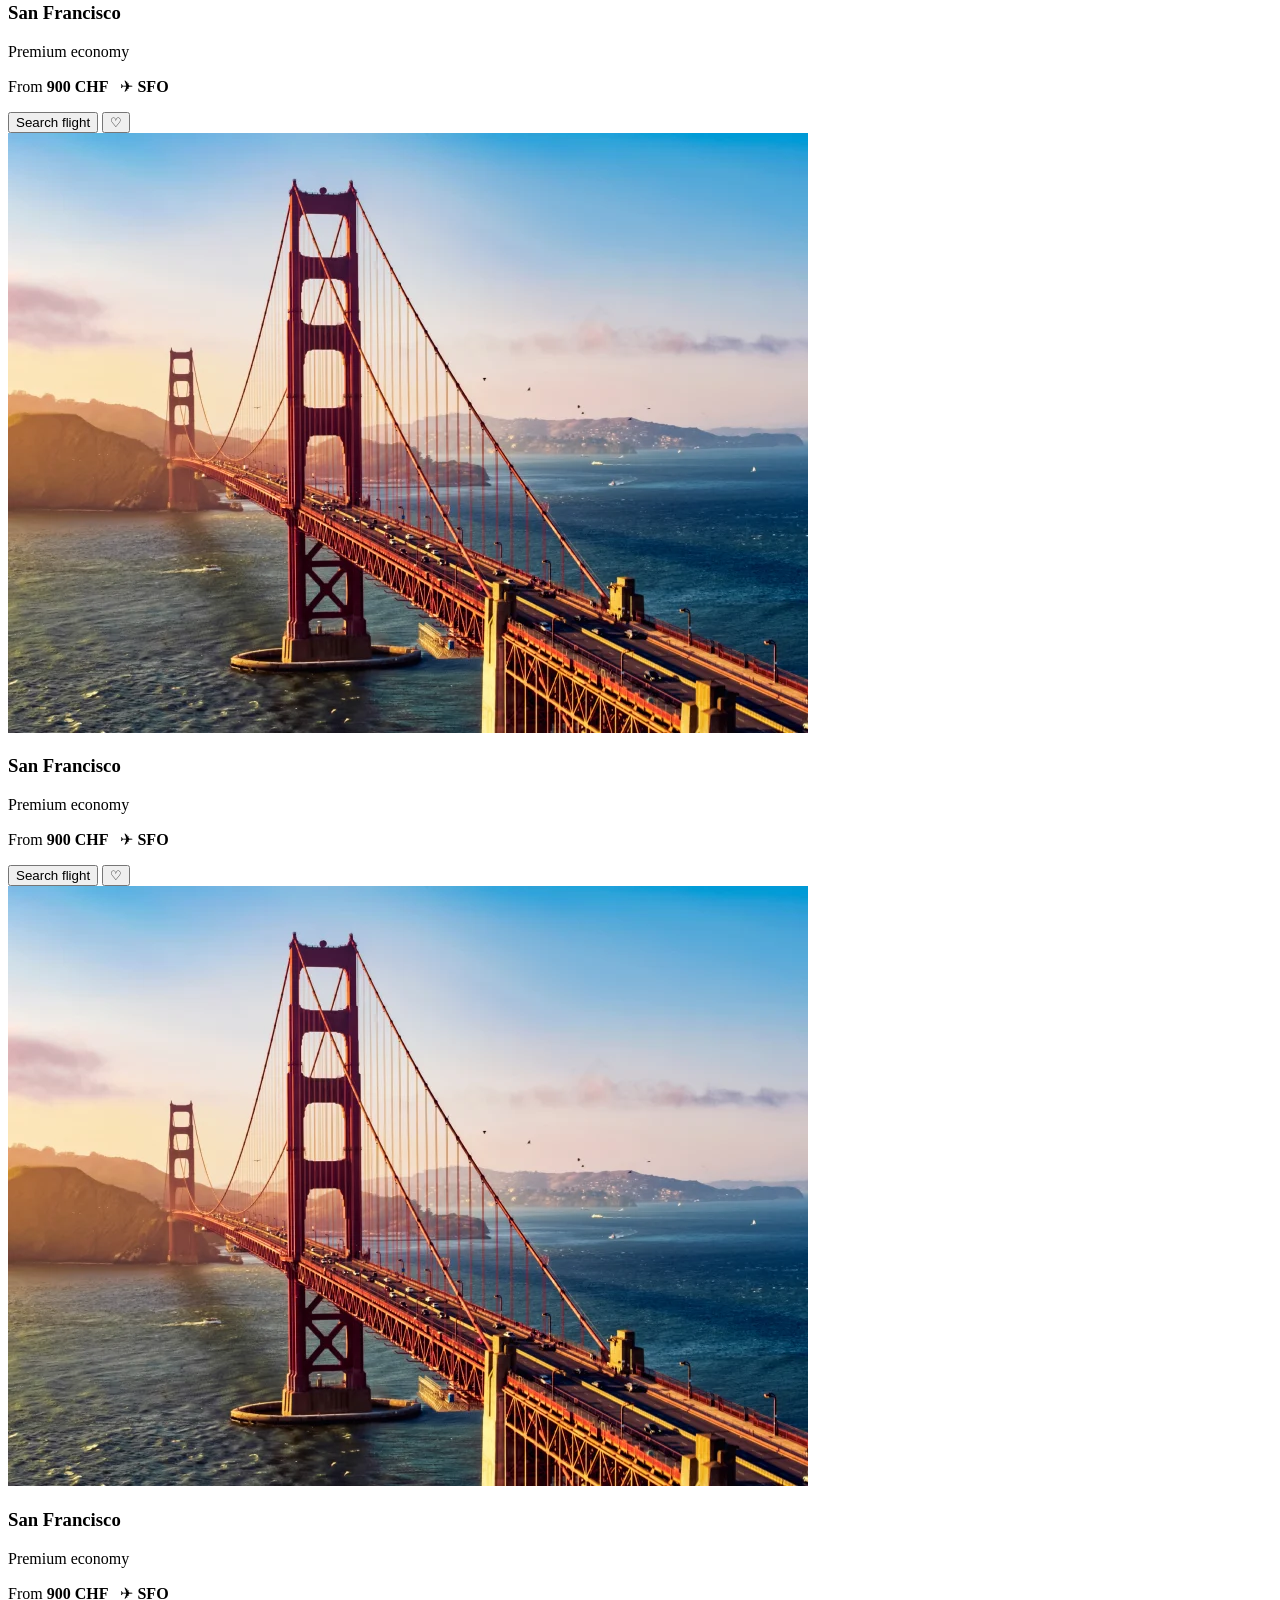
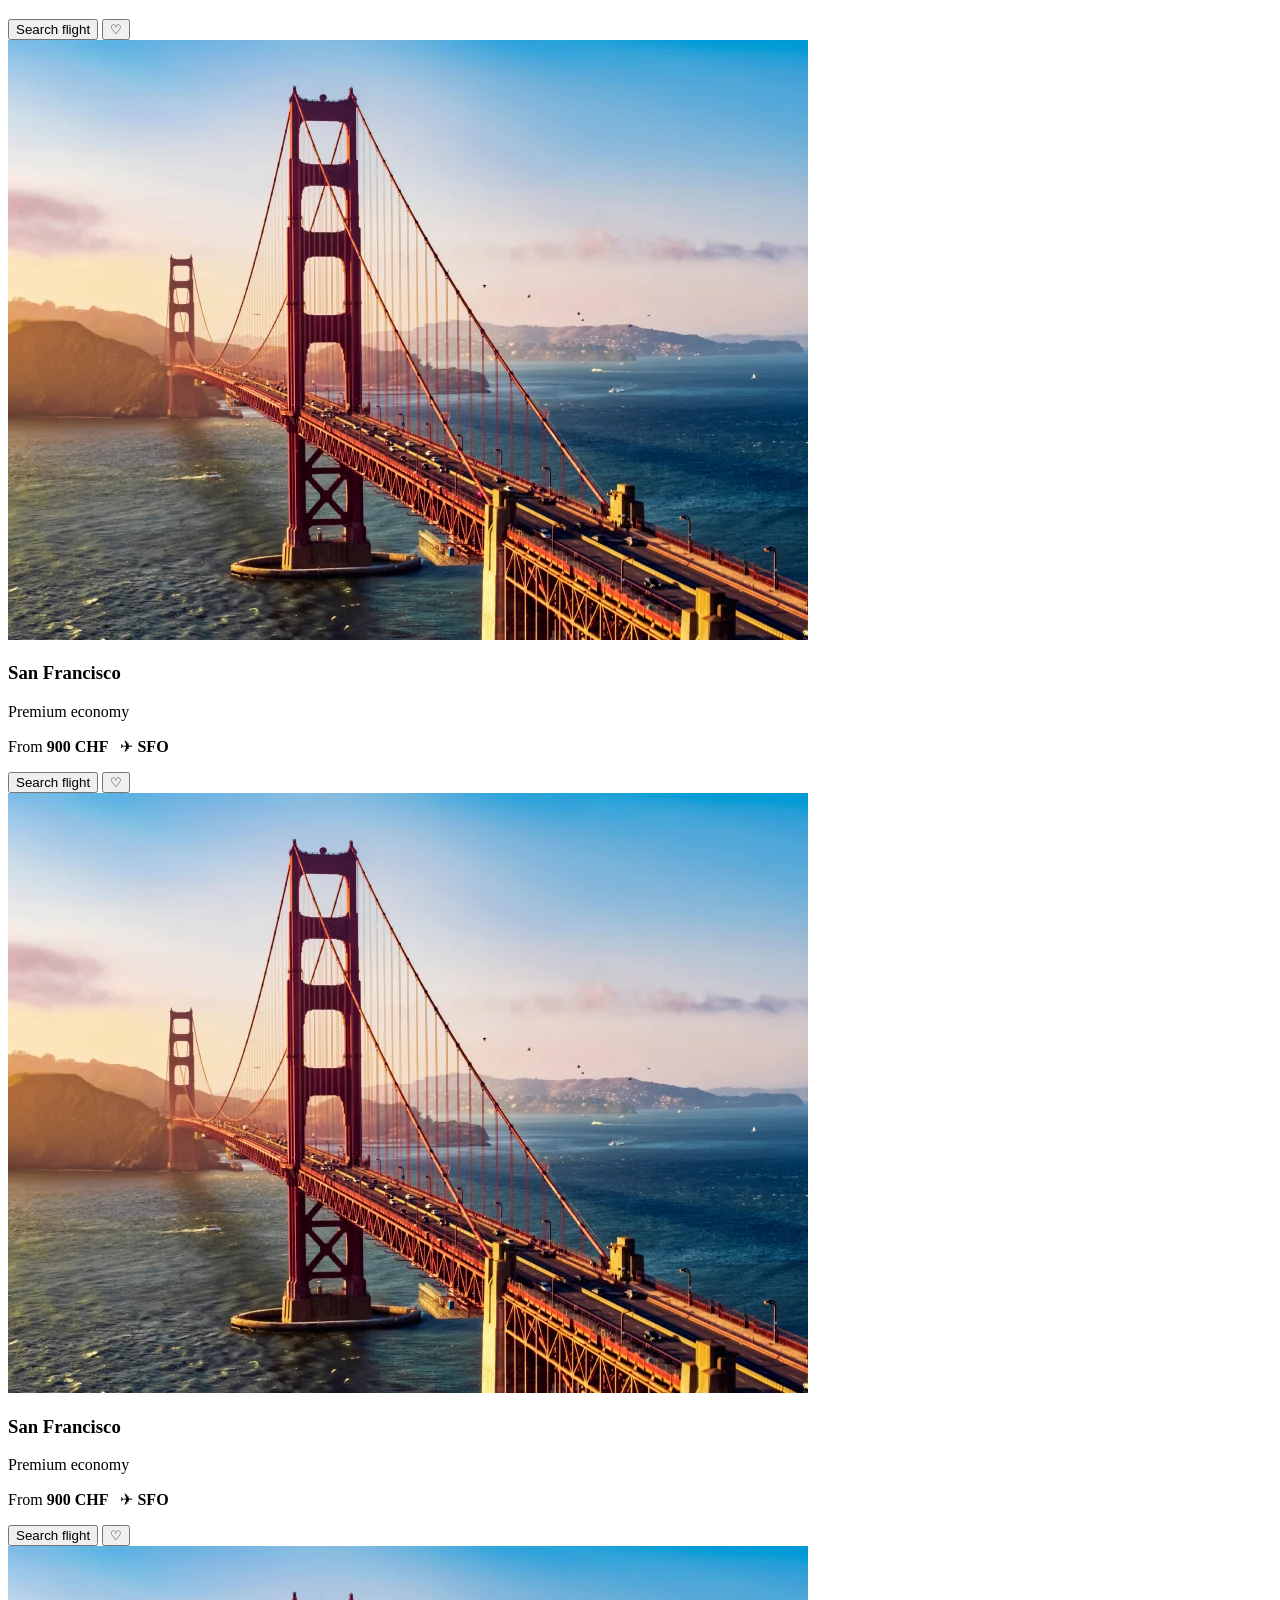
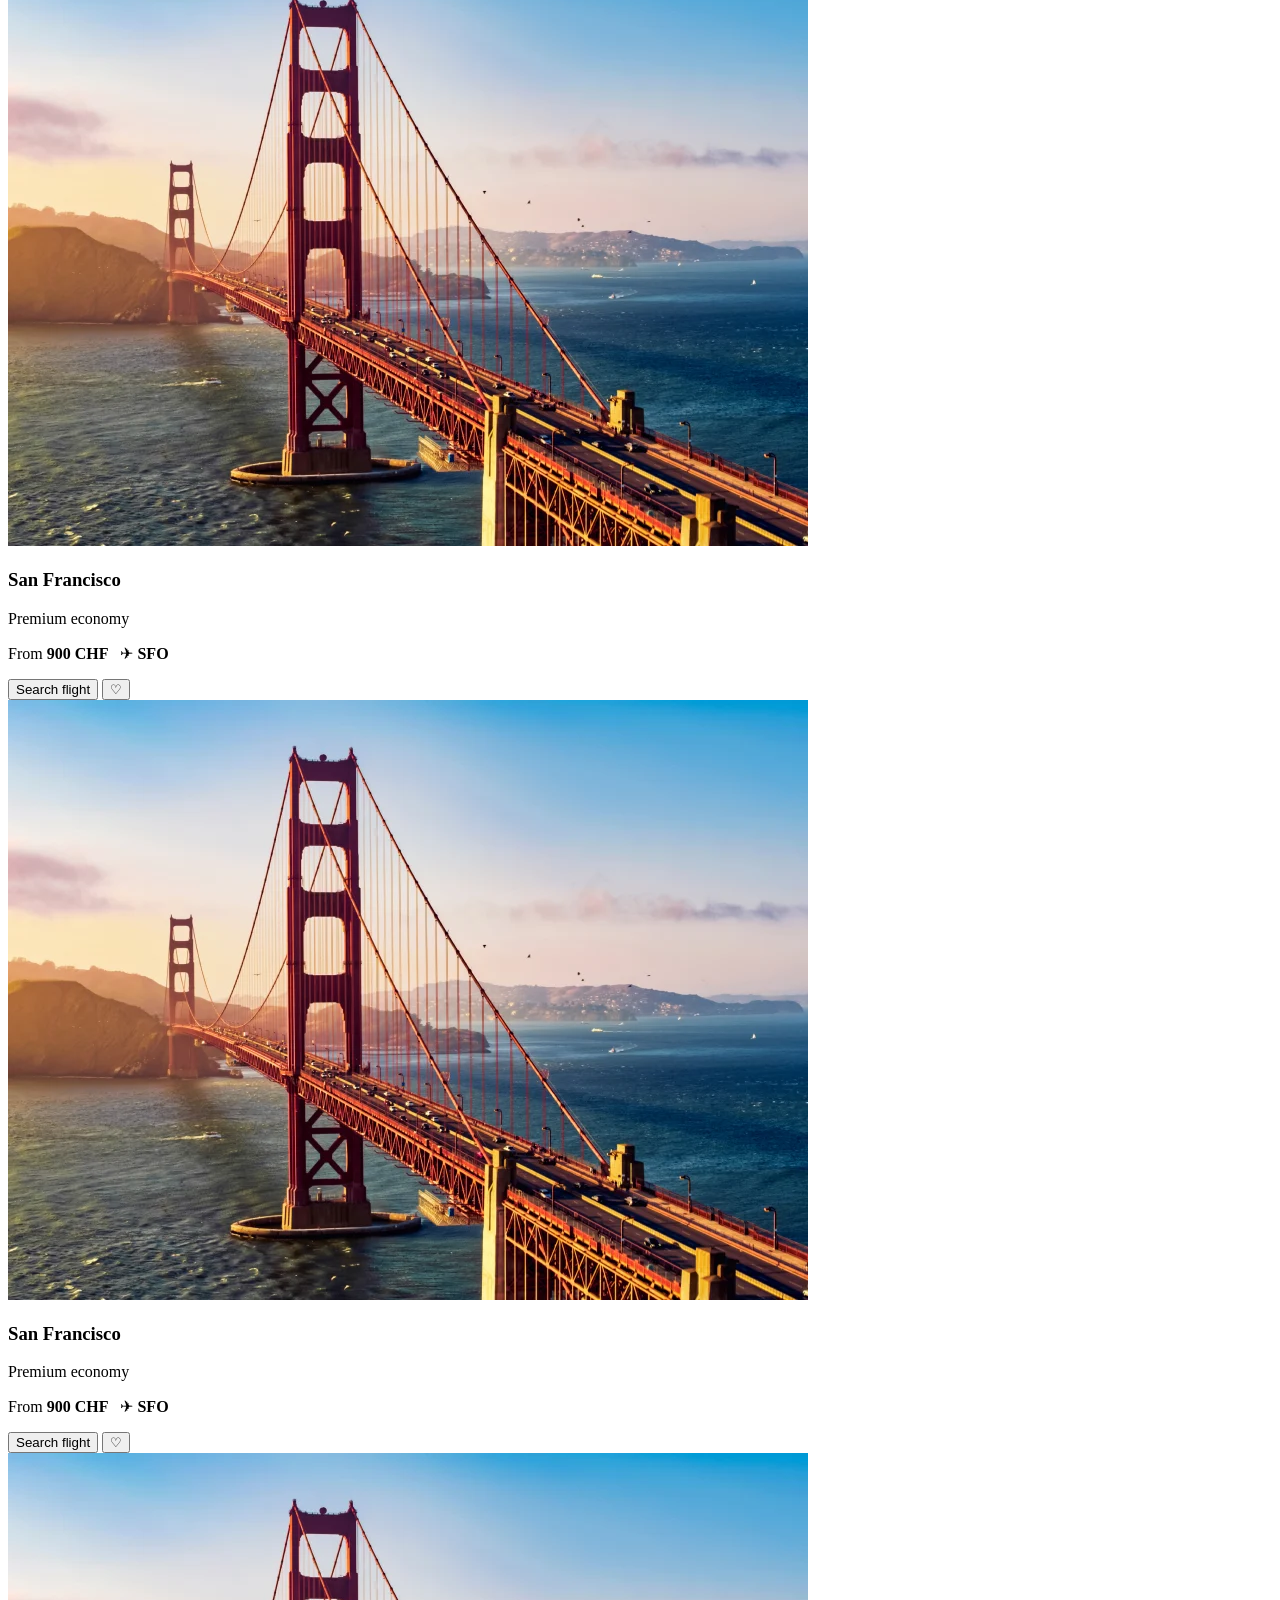
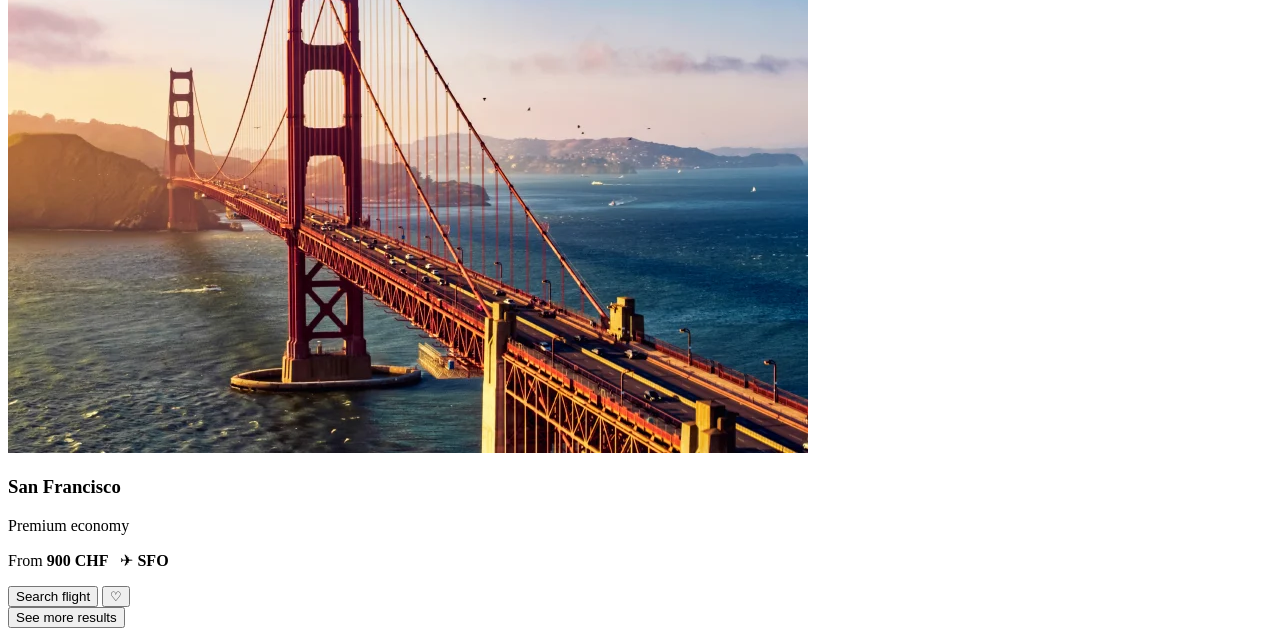
==== commit 0be97018: "ajustement" ====
--- a/ex6/src/index.html
+++ b/ex6/src/index.html
@@ -4,221 +4,115 @@
     <meta charset="utf-8" />
     <meta name="viewport" content="width=device-width, initial-scale=1.0" />
     <title>Flight results</title>
-    <link rel="preconnect" href="https://fonts.googleapis.com">
-    <link rel="preconnect" href="https://fonts.gstatic.com" crossorigin>
-    <link href="https://fonts.googleapis.com/css2?family=Montserrat:wght@300;400;600&display=swap" rel="stylesheet">
-    <link rel="stylesheet" href="scss/main.scss" />
-  </head>
-  <body>
-    <div class="page">
+    <link rel="stylesheet" href="./scss/main.scss">
+</head>
+<body>
+  <div class="page">
  
-    <!-- Search info : titre de niveau 2, sticky -->
     <aside class="search-info">
-      <h2 class="search-info__title">Search info</h2>
-      <p class="search-info__text">From <strong>Geneva</strong><br>to <strong>San Francisco</strong></p>
-      <p class="search-info__text">From <strong>31 May 2027</strong><br>to <strong>15 June 2027</strong></p>
-      <p class="search-info__text"><strong>1</strong> passenger</p>
-      <button class="btn btn--primary btn--small" type="button">Reset search</button>
+      <h2>Search info</h2>
+      <p>From <b>Geneva</b><br>to <b>San Francisco</b></p>
+      <p>From <b>31 May 2027</b><br>to <b>15 June 2027</b></p>
+      <p><b>1</b> passenger</p>
+      <button class="btn btn-small">Reset search</button>
     </aside>
  
-    <!-- Résultats -->
-    <main class="results">
-      <ul class="grid">
-      <li class="card">
-        <div class="card__img img_sansfransisco" role="img" aria-label="San Francisco">img_sansfransisco</div>
-        <h3 class="card__title">San Francisco</h3>
-        <p class="card__class">Premium economy</p>
-        <p class="card__meta">
-          <span class="card__info">
-            <svg class="icon" viewBox="0 0 24 24" aria-hidden="true"><path d="M20.6 13.4l-7.2 7.2a2 2 0 0 1-2.8 0L3 13V3h10l7.6 7.6a2 2 0 0 1 0 2.8z"/><circle cx="7.5" cy="7.5" r="1"/></svg>
-            From <strong>900 CHF</strong>
-          </span>
-          <span class="card__info">
-            <svg class="icon" viewBox="0 0 24 24" aria-hidden="true"><path d="M21 16v-2l-8-5V3.5a1.5 1.5 0 0 0-3 0V9l-8 5v2l8-2.5V19l-2 1.5V22l3.5-1 3.5 1v-1.5L13 19v-5.5z"/></svg>
-            <strong>SFO</strong>
-          </span>
-        </p>
-        <div class="card__actions">
-          <button class="btn btn--primary btn--small card__cta" type="button">Search flight</button>
-          <button class="card__fav" type="button" aria-label="Add to favorites">
-            <svg class="icon" viewBox="0 0 24 24" aria-hidden="true"><path d="M12 21s-7-4.4-9.3-9A5.3 5.3 0 0 1 12 6a5.3 5.3 0 0 1 9.3 6C19 16.6 12 21 12 21z"/></svg>
-          </button>
+    <main>
+      <div class="grid">
+      <article class="card">
+        <img src="./assets/img/img_sansfransisco.webp" alt="Golden Gate Bridge, San Francisco">
+        <h3>San Francisco</h3>
+        <p class="muted">Premium economy</p>
+        <p>From <b>900 CHF</b> &nbsp; ✈ <b>SFO</b></p>
+        <div class="actions">
+          <button class="btn btn-small">Search flight</button>
+          <button class="heart" aria-label="Add to favorites">♡</button>
         </div>
-      </li>
-      <li class="card">
-        <div class="card__img img_sansfransisco" role="img" aria-label="San Francisco">img_sansfransisco</div>
-        <h3 class="card__title">San Francisco</h3>
-        <p class="card__class">Premium economy</p>
-        <p class="card__meta">
-          <span class="card__info">
-            <svg class="icon" viewBox="0 0 24 24" aria-hidden="true"><path d="M20.6 13.4l-7.2 7.2a2 2 0 0 1-2.8 0L3 13V3h10l7.6 7.6a2 2 0 0 1 0 2.8z"/><circle cx="7.5" cy="7.5" r="1"/></svg>
-            From <strong>900 CHF</strong>
-          </span>
-          <span class="card__info">
-            <svg class="icon" viewBox="0 0 24 24" aria-hidden="true"><path d="M21 16v-2l-8-5V3.5a1.5 1.5 0 0 0-3 0V9l-8 5v2l8-2.5V19l-2 1.5V22l3.5-1 3.5 1v-1.5L13 19v-5.5z"/></svg>
-            <strong>SFO</strong>
-          </span>
-        </p>
-        <div class="card__actions">
-          <button class="btn btn--primary btn--small card__cta" type="button">Search flight</button>
-          <button class="card__fav" type="button" aria-label="Add to favorites">
-            <svg class="icon" viewBox="0 0 24 24" aria-hidden="true"><path d="M12 21s-7-4.4-9.3-9A5.3 5.3 0 0 1 12 6a5.3 5.3 0 0 1 9.3 6C19 16.6 12 21 12 21z"/></svg>
-          </button>
+      </article>
+      <article class="card">
+        <img src="./assets/img/img_sansfransisco.webp" alt="Golden Gate Bridge, San Francisco">
+        <h3>San Francisco</h3>
+        <p class="muted">Premium economy</p>
+        <p>From <b>900 CHF</b> &nbsp; ✈ <b>SFO</b></p>
+        <div class="actions">
+          <button class="btn btn-small">Search flight</button>
+          <button class="heart" aria-label="Add to favorites">♡</button>
         </div>
-      </li>
-      <li class="card">
-        <div class="card__img img_sansfransisco" role="img" aria-label="San Francisco">img_sansfransisco</div>
-        <h3 class="card__title">San Francisco</h3>
-        <p class="card__class">Premium economy</p>
-        <p class="card__meta">
-          <span class="card__info">
-            <svg class="icon" viewBox="0 0 24 24" aria-hidden="true"><path d="M20.6 13.4l-7.2 7.2a2 2 0 0 1-2.8 0L3 13V3h10l7.6 7.6a2 2 0 0 1 0 2.8z"/><circle cx="7.5" cy="7.5" r="1"/></svg>
-            From <strong>900 CHF</strong>
-          </span>
-          <span class="card__info">
-            <svg class="icon" viewBox="0 0 24 24" aria-hidden="true"><path d="M21 16v-2l-8-5V3.5a1.5 1.5 0 0 0-3 0V9l-8 5v2l8-2.5V19l-2 1.5V22l3.5-1 3.5 1v-1.5L13 19v-5.5z"/></svg>
-            <strong>SFO</strong>
-          </span>
-        </p>
-        <div class="card__actions">
-          <button class="btn btn--primary btn--small card__cta" type="button">Search flight</button>
-          <button class="card__fav" type="button" aria-label="Add to favorites">
-            <svg class="icon" viewBox="0 0 24 24" aria-hidden="true"><path d="M12 21s-7-4.4-9.3-9A5.3 5.3 0 0 1 12 6a5.3 5.3 0 0 1 9.3 6C19 16.6 12 21 12 21z"/></svg>
-          </button>
+      </article>
+      <article class="card">
+        <img src="./assets/img/img_sansfransisco.webp" alt="Golden Gate Bridge, San Francisco">
+        <h3>San Francisco</h3>
+        <p class="muted">Premium economy</p>
+        <p>From <b>900 CHF</b> &nbsp; ✈ <b>SFO</b></p>
+        <div class="actions">
+          <button class="btn btn-small">Search flight</button>
+          <button class="heart" aria-label="Add to favorites">♡</button>
         </div>
-      </li>
-      <li class="card">
-        <div class="card__img img_sansfransisco" role="img" aria-label="San Francisco">img_sansfransisco</div>
-        <h3 class="card__title">San Francisco</h3>
-        <p class="card__class">Premium economy</p>
-        <p class="card__meta">
-          <span class="card__info">
-            <svg class="icon" viewBox="0 0 24 24" aria-hidden="true"><path d="M20.6 13.4l-7.2 7.2a2 2 0 0 1-2.8 0L3 13V3h10l7.6 7.6a2 2 0 0 1 0 2.8z"/><circle cx="7.5" cy="7.5" r="1"/></svg>
-            From <strong>900 CHF</strong>
-          </span>
-          <span class="card__info">
-            <svg class="icon" viewBox="0 0 24 24" aria-hidden="true"><path d="M21 16v-2l-8-5V3.5a1.5 1.5 0 0 0-3 0V9l-8 5v2l8-2.5V19l-2 1.5V22l3.5-1 3.5 1v-1.5L13 19v-5.5z"/></svg>
-            <strong>SFO</strong>
-          </span>
-        </p>
-        <div class="card__actions">
-          <button class="btn btn--primary btn--small card__cta" type="button">Search flight</button>
-          <button class="card__fav" type="button" aria-label="Add to favorites">
-            <svg class="icon" viewBox="0 0 24 24" aria-hidden="true"><path d="M12 21s-7-4.4-9.3-9A5.3 5.3 0 0 1 12 6a5.3 5.3 0 0 1 9.3 6C19 16.6 12 21 12 21z"/></svg>
-          </button>
+      </article>
+      <article class="card">
+        <img src="./assets/img/img_sansfransisco.webp" alt="Golden Gate Bridge, San Francisco">
+        <h3>San Francisco</h3>
+        <p class="muted">Premium economy</p>
+        <p>From <b>900 CHF</b> &nbsp; ✈ <b>SFO</b></p>
+        <div class="actions">
+          <button class="btn btn-small">Search flight</button>
+          <button class="heart" aria-label="Add to favorites">♡</button>
         </div>
-      </li>
-      <li class="card">
-        <div class="card__img img_sansfransisco" role="img" aria-label="San Francisco">img_sansfransisco</div>
-        <h3 class="card__title">San Francisco</h3>
-        <p class="card__class">Premium economy</p>
-        <p class="card__meta">
-          <span class="card__info">
-            <svg class="icon" viewBox="0 0 24 24" aria-hidden="true"><path d="M20.6 13.4l-7.2 7.2a2 2 0 0 1-2.8 0L3 13V3h10l7.6 7.6a2 2 0 0 1 0 2.8z"/><circle cx="7.5" cy="7.5" r="1"/></svg>
-            From <strong>900 CHF</strong>
-          </span>
-          <span class="card__info">
-            <svg class="icon" viewBox="0 0 24 24" aria-hidden="true"><path d="M21 16v-2l-8-5V3.5a1.5 1.5 0 0 0-3 0V9l-8 5v2l8-2.5V19l-2 1.5V22l3.5-1 3.5 1v-1.5L13 19v-5.5z"/></svg>
-            <strong>SFO</strong>
-          </span>
-        </p>
-        <div class="card__actions">
-          <button class="btn btn--primary btn--small card__cta" type="button">Search flight</button>
-          <button class="card__fav" type="button" aria-label="Add to favorites">
-            <svg class="icon" viewBox="0 0 24 24" aria-hidden="true"><path d="M12 21s-7-4.4-9.3-9A5.3 5.3 0 0 1 12 6a5.3 5.3 0 0 1 9.3 6C19 16.6 12 21 12 21z"/></svg>
-          </button>
+      </article>
+      <article class="card">
+        <img src="./assets/img/img_sansfransisco.webp" alt="Golden Gate Bridge, San Francisco">
+        <h3>San Francisco</h3>
+        <p class="muted">Premium economy</p>
+        <p>From <b>900 CHF</b> &nbsp; ✈ <b>SFO</b></p>
+        <div class="actions">
+          <button class="btn btn-small">Search flight</button>
+          <button class="heart" aria-label="Add to favorites">♡</button>
         </div>
-      </li>
-      <li class="card">
-        <div class="card__img img_sansfransisco" role="img" aria-label="San Francisco">img_sansfransisco</div>
-        <h3 class="card__title">San Francisco</h3>
-        <p class="card__class">Premium economy</p>
-        <p class="card__meta">
-          <span class="card__info">
-            <svg class="icon" viewBox="0 0 24 24" aria-hidden="true"><path d="M20.6 13.4l-7.2 7.2a2 2 0 0 1-2.8 0L3 13V3h10l7.6 7.6a2 2 0 0 1 0 2.8z"/><circle cx="7.5" cy="7.5" r="1"/></svg>
-            From <strong>900 CHF</strong>
-          </span>
-          <span class="card__info">
-            <svg class="icon" viewBox="0 0 24 24" aria-hidden="true"><path d="M21 16v-2l-8-5V3.5a1.5 1.5 0 0 0-3 0V9l-8 5v2l8-2.5V19l-2 1.5V22l3.5-1 3.5 1v-1.5L13 19v-5.5z"/></svg>
-            <strong>SFO</strong>
-          </span>
-        </p>
-        <div class="card__actions">
-          <button class="btn btn--primary btn--small card__cta" type="button">Search flight</button>
-          <button class="card__fav" type="button" aria-label="Add to favorites">
-            <svg class="icon" viewBox="0 0 24 24" aria-hidden="true"><path d="M12 21s-7-4.4-9.3-9A5.3 5.3 0 0 1 12 6a5.3 5.3 0 0 1 9.3 6C19 16.6 12 21 12 21z"/></svg>
-          </button>
+      </article>
+      <article class="card">
+        <img src="./assets/img/img_sansfransisco.webp" alt="Golden Gate Bridge, San Francisco">
+        <h3>San Francisco</h3>
+        <p class="muted">Premium economy</p>
+        <p>From <b>900 CHF</b> &nbsp; ✈ <b>SFO</b></p>
+        <div class="actions">
+          <button class="btn btn-small">Search flight</button>
+          <button class="heart" aria-label="Add to favorites">♡</button>
         </div>
-      </li>
-      <li class="card">
-        <div class="card__img img_sansfransisco" role="img" aria-label="San Francisco">img_sansfransisco</div>
-        <h3 class="card__title">San Francisco</h3>
-        <p class="card__class">Premium economy</p>
-        <p class="card__meta">
-          <span class="card__info">
-            <svg class="icon" viewBox="0 0 24 24" aria-hidden="true"><path d="M20.6 13.4l-7.2 7.2a2 2 0 0 1-2.8 0L3 13V3h10l7.6 7.6a2 2 0 0 1 0 2.8z"/><circle cx="7.5" cy="7.5" r="1"/></svg>
-            From <strong>900 CHF</strong>
-          </span>
-          <span class="card__info">
-            <svg class="icon" viewBox="0 0 24 24" aria-hidden="true"><path d="M21 16v-2l-8-5V3.5a1.5 1.5 0 0 0-3 0V9l-8 5v2l8-2.5V19l-2 1.5V22l3.5-1 3.5 1v-1.5L13 19v-5.5z"/></svg>
-            <strong>SFO</strong>
-          </span>
-        </p>
-        <div class="card__actions">
-          <button class="btn btn--primary btn--small card__cta" type="button">Search flight</button>
-          <button class="card__fav" type="button" aria-label="Add to favorites">
-            <svg class="icon" viewBox="0 0 24 24" aria-hidden="true"><path d="M12 21s-7-4.4-9.3-9A5.3 5.3 0 0 1 12 6a5.3 5.3 0 0 1 9.3 6C19 16.6 12 21 12 21z"/></svg>
-          </button>
+      </article>
+      <article class="card">
+        <img src="./assets/img/img_sansfransisco.webp" alt="Golden Gate Bridge, San Francisco">
+        <h3>San Francisco</h3>
+        <p class="muted">Premium economy</p>
+        <p>From <b>900 CHF</b> &nbsp; ✈ <b>SFO</b></p>
+        <div class="actions">
+          <button class="btn btn-small">Search flight</button>
+          <button class="heart" aria-label="Add to favorites">♡</button>
         </div>
-      </li>
-      <li class="card">
-        <div class="card__img img_sansfransisco" role="img" aria-label="San Francisco">img_sansfransisco</div>
-        <h3 class="card__title">San Francisco</h3>
-        <p class="card__class">Premium economy</p>
-        <p class="card__meta">
-          <span class="card__info">
-            <svg class="icon" viewBox="0 0 24 24" aria-hidden="true"><path d="M20.6 13.4l-7.2 7.2a2 2 0 0 1-2.8 0L3 13V3h10l7.6 7.6a2 2 0 0 1 0 2.8z"/><circle cx="7.5" cy="7.5" r="1"/></svg>
-            From <strong>900 CHF</strong>
-          </span>
-          <span class="card__info">
-            <svg class="icon" viewBox="0 0 24 24" aria-hidden="true"><path d="M21 16v-2l-8-5V3.5a1.5 1.5 0 0 0-3 0V9l-8 5v2l8-2.5V19l-2 1.5V22l3.5-1 3.5 1v-1.5L13 19v-5.5z"/></svg>
-            <strong>SFO</strong>
-          </span>
-        </p>
-        <div class="card__actions">
-          <button class="btn btn--primary btn--small card__cta" type="button">Search flight</button>
-          <button class="card__fav" type="button" aria-label="Add to favorites">
-            <svg class="icon" viewBox="0 0 24 24" aria-hidden="true"><path d="M12 21s-7-4.4-9.3-9A5.3 5.3 0 0 1 12 6a5.3 5.3 0 0 1 9.3 6C19 16.6 12 21 12 21z"/></svg>
-          </button>
+      </article>
+      <article class="card">
+        <img src="./assets/img/img_sansfransisco.webp" alt="Golden Gate Bridge, San Francisco">
+        <h3>San Francisco</h3>
+        <p class="muted">Premium economy</p>
+        <p>From <b>900 CHF</b> &nbsp; ✈ <b>SFO</b></p>
+        <div class="actions">
+          <button class="btn btn-small">Search flight</button>
+          <button class="heart" aria-label="Add to favorites">♡</button>
         </div>
-      </li>
-      <li class="card">
-        <div class="card__img img_sansfransisco" role="img" aria-label="San Francisco">img_sansfransisco</div>
-        <h3 class="card__title">San Francisco</h3>
-        <p class="card__class">Premium economy</p>
-        <p class="card__meta">
-          <span class="card__info">
-            <svg class="icon" viewBox="0 0 24 24" aria-hidden="true"><path d="M20.6 13.4l-7.2 7.2a2 2 0 0 1-2.8 0L3 13V3h10l7.6 7.6a2 2 0 0 1 0 2.8z"/><circle cx="7.5" cy="7.5" r="1"/></svg>
-            From <strong>900 CHF</strong>
-          </span>
-          <span class="card__info">
-            <svg class="icon" viewBox="0 0 24 24" aria-hidden="true"><path d="M21 16v-2l-8-5V3.5a1.5 1.5 0 0 0-3 0V9l-8 5v2l8-2.5V19l-2 1.5V22l3.5-1 3.5 1v-1.5L13 19v-5.5z"/></svg>
-            <strong>SFO</strong>
-          </span>
-        </p>
-        <div class="card__actions">
-          <button class="btn btn--primary btn--small card__cta" type="button">Search flight</button>
-          <button class="card__fav" type="button" aria-label="Add to favorites">
-            <svg class="icon" viewBox="0 0 24 24" aria-hidden="true"><path d="M12 21s-7-4.4-9.3-9A5.3 5.3 0 0 1 12 6a5.3 5.3 0 0 1 9.3 6C19 16.6 12 21 12 21z"/></svg>
-          </button>
+      </article>
+      <article class="card">
+        <img src="./assets/img/img_sansfransisco.webp" alt="Golden Gate Bridge, San Francisco">
+        <h3>San Francisco</h3>
+        <p class="muted">Premium economy</p>
+        <p>From <b>900 CHF</b> &nbsp; ✈ <b>SFO</b></p>
+        <div class="actions">
+          <button class="btn btn-small">Search flight</button>
+          <button class="heart" aria-label="Add to favorites">♡</button>
         </div>
-      </li>
-      </ul>
-      <button class="btn btn--primary" type="button">See more results</button>
+      </article>
+      </div>
+      <button class="btn more">See more results</button>
     </main>
  
   </div>
-
-    <script src="js/main.js" type="module"></script>
-  </body>
+</body>
 </html>
